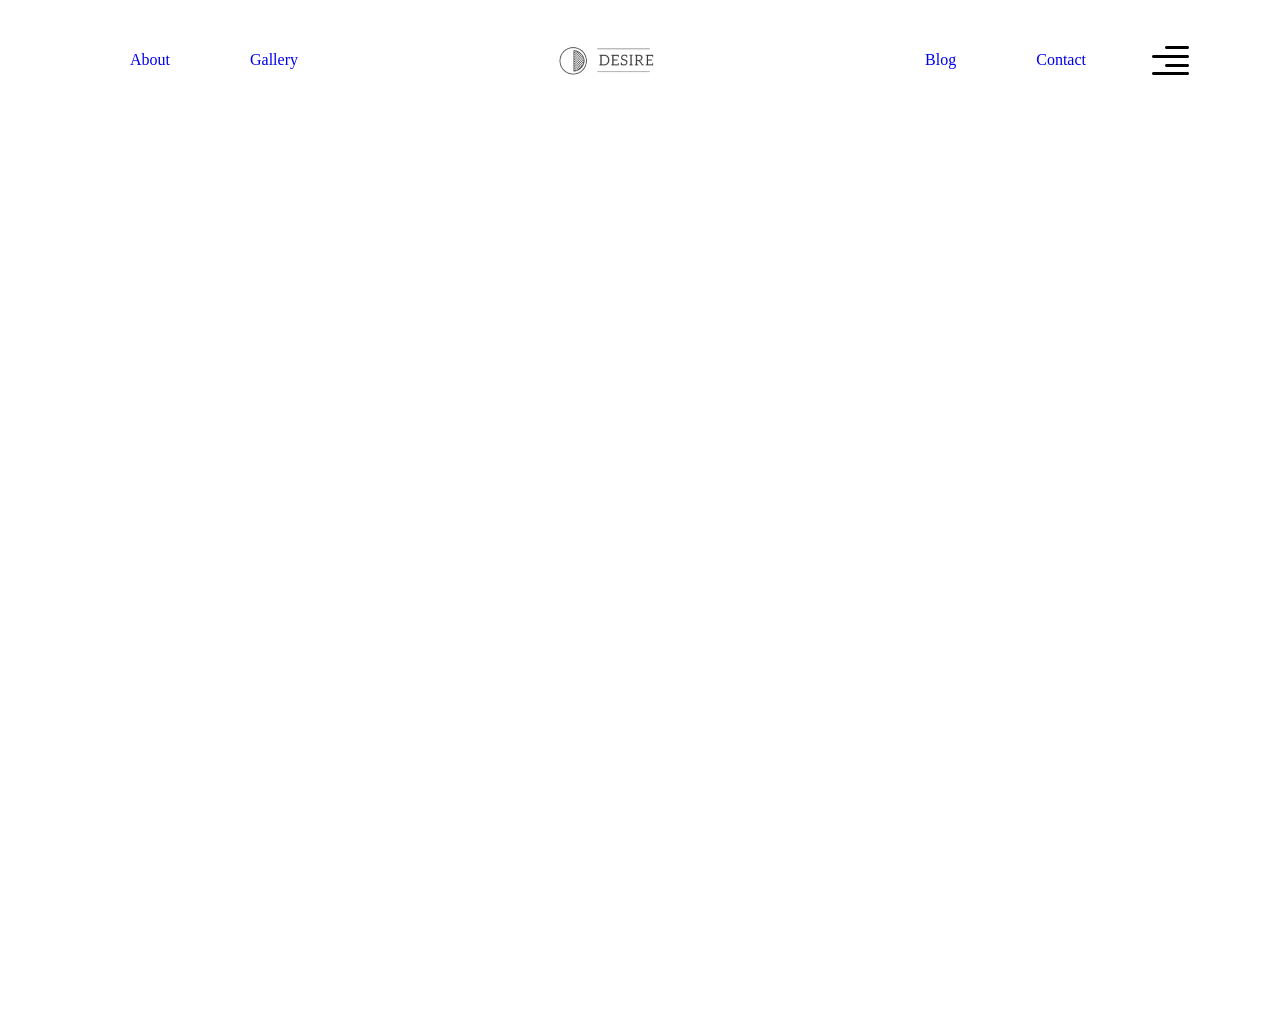
==== app/index.html @ 89602706 "first commit" ====
<!DOCTYPE html>
<html lang="en">

<head>
  <meta charset="UTF-8">
  <meta name="viewport" content="width=device-width, initial-scale=1.0">
  <title>Document</title>
  <link rel="stylesheet" href="css/style.min.css">
</head>

<body>

  <header class="header">
    <div class="container">
      <div class="header__inner">
        <nav class="menu">
          <ul class="menu__list">
            <li class="menu__list-item">
              <a class="menu__list-link" href="#">About</a>
            </li>
            <li class="menu__list-item">
              <a class="menu__list-link" href="#">Gallery</a>
            </li>
          </ul>
        </nav>
        <a class="logo" href="#">
          <img src="images/logo.png" alt="logo">
        </a>
        <nav class="menu">
          <ul class="menu__list">
            <li class="menu__list-item">
              <a class="menu__list-link" href="#">Blog</a>
            </li>
            <li class="menu__list-item">
              <a class="menu__list-link" href="#">Contact</a>
            </li>
          </ul>
          <button class="header__btn"><img src="images/icon_menu.svg" alt=""></button>
        </nav>
      </div>
    </div>
  </header>
  <div class="wrapper">
    <main class="main"></main>
    <footer class="footer"></footer>
  </div>



  <script src="js/main.min.js"></script>
</body>

</html>
---- app/css/style.min.css ----
html{-webkit-box-sizing:border-box;box-sizing:border-box}*,*::after,*::before{-webkit-box-sizing:inherit;box-sizing:inherit}ul[class],ol[class]{padding:0}body,h1,h2,h3,h4,h5,h6,p,ul,ol,li,figure,figcaption,blockquote,dl,dd{margin:0}ul[class]{list-style:none}img{max-width:100%;display:block}input,button,textarea,select{font:inherit}button{background-color:inherit;border:none}a{text-decoration:none}html,body{height:100%}.wrapper{display:-webkit-box;display:-ms-flexbox;display:flex;-webkit-box-orient:vertical;-webkit-box-direction:normal;-ms-flex-direction:column;flex-direction:column;min-height:100%}.main{-webkit-box-flex:1;-ms-flex:1 0 auto;flex:1 0 auto}.footer{-webkit-box-flex:0;-ms-flex:0 0 auto;flex:0 0 auto}.container{max-width:1140px;margin:0 auto;padding:0 15px}.header__inner{display:-webkit-box;display:-ms-flexbox;display:flex;-webkit-box-pack:justify;-ms-flex-pack:justify;justify-content:space-between;-webkit-box-align:center;-ms-flex-align:center;align-items:center;height:120px;padding:45px 0}.logo{margin:0 auto}.header__btn{margin-left:25px}.menu{display:-webkit-box;display:-ms-flexbox;display:flex}.menu__list{padding-right:15px;display:-webkit-box;display:-ms-flexbox;display:flex;-webkit-box-pack:end;-ms-flex-pack:end;justify-content:end;-webkit-box-align:center;-ms-flex-align:center;align-items:center}.menu__list-item{padding-right:35px;padding-left:45px}
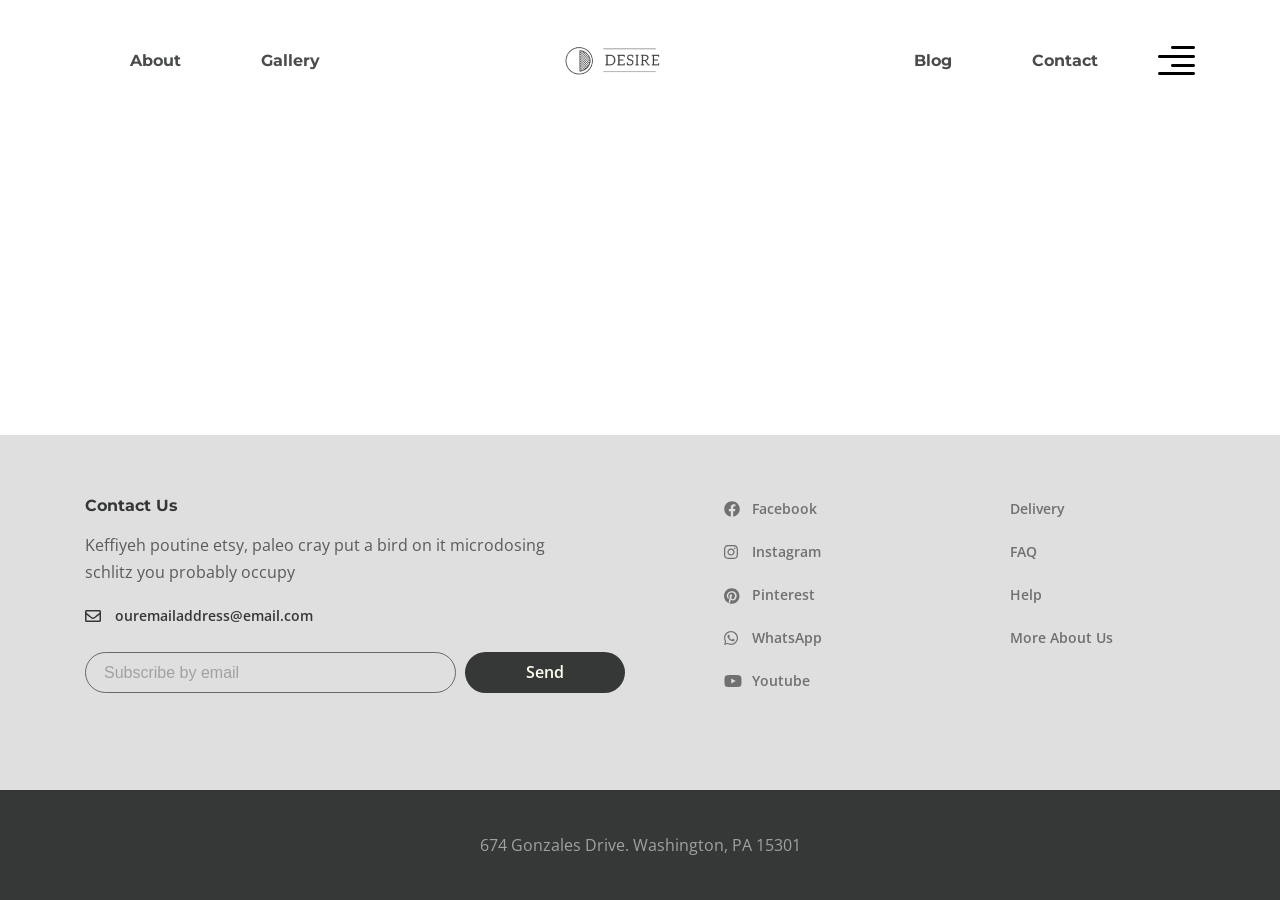
==== commit 16a0f8f4: "header and footer done" ====
--- a/app/index.html
+++ b/app/index.html
@@ -1,53 +1,109 @@
 <!DOCTYPE html>
 <html lang="en">
 
-<head>
-  <meta charset="UTF-8">
-  <meta name="viewport" content="width=device-width, initial-scale=1.0">
-  <title>Document</title>
-  <link rel="stylesheet" href="css/style.min.css">
-</head>
+  <head>
+    <meta charset="UTF-8">
+    <meta name="viewport" content="width=device-width, initial-scale=1.0">
+    <title>Document</title>
 
-<body>
+    <link href="https://fonts.googleapis.com/css2?family=Montserrat:wght@700&family=Open+Sans:wght@400;600&display=swap" 
+      rel="stylesheet">
+    <link rel="stylesheet" href="css/style.min.css">
+  </head>
 
-  <header class="header">
-    <div class="container">
-      <div class="header__inner">
-        <nav class="menu">
-          <ul class="menu__list">
-            <li class="menu__list-item">
-              <a class="menu__list-link" href="#">About</a>
-            </li>
-            <li class="menu__list-item">
-              <a class="menu__list-link" href="#">Gallery</a>
-            </li>
-          </ul>
-        </nav>
-        <a class="logo" href="#">
-          <img src="images/logo.png" alt="logo">
-        </a>
-        <nav class="menu">
-          <ul class="menu__list">
-            <li class="menu__list-item">
-              <a class="menu__list-link" href="#">Blog</a>
-            </li>
-            <li class="menu__list-item">
-              <a class="menu__list-link" href="#">Contact</a>
-            </li>
-          </ul>
-          <button class="header__btn"><img src="images/icon_menu.svg" alt=""></button>
-        </nav>
-      </div>
+  <body>
+    <div class="wrapper">
+      <header class="header">
+        <div class="container">
+          <div class="header__inner">
+            <nav class="menu">
+              <ul class="menu__list">
+                <li class="menu__list-item">
+                  <a class="menu__list-link" href="#">About</a>
+                </li>
+                <li class="menu__list-item">
+                  <a class="menu__list-link" href="#">Gallery</a>
+                </li>
+              </ul>
+            </nav>
+            <a class="logo" href="#">
+              <img src="images/logo.png" alt="logo">
+            </a>
+            <nav class="menu">
+              <ul class="menu__list">
+                <li class="menu__list-item">
+                  <a class="menu__list-link" href="#">Blog</a>
+                </li>
+                <li class="menu__list-item">
+                  <a class="menu__list-link" href="#">Contact</a>
+                </li>
+              </ul>
+              <button class="header__btn"><img src="images/icon_menu.svg" alt></button>
+            </nav>
+          </div>
+        </div>
+      </header>
+      <main class="main"></main>
+      <footer class="footer">
+        <div class="footer__content">
+          <div class="container">
+            <div class="footer__inner">
+              <div class="footer__info">
+                <h4 class="footer__info-title">Contact Us</h4>
+                <p class="footer__info-text">
+                  Keffiyeh poutine etsy, paleo cray put a bird
+                  on it microdosing schlitz you probably occupy
+                </p>
+                <a class="footer__info-email"
+                  href="mailto:ouremailaddress@email.com">
+                  ouremailaddress@email.com
+                </a>
+                <form class="footer__form">
+                  <input class="footer__form-input"
+                    placeholder="Subscribe by email" type="email">
+                  <button class="footer__form-btn" type="submit">Send</button>
+                </form>
+              </div>
+              <ul class="footer__social">
+                <li class="footer__social-item">
+                  <a class="footer__social-link footer__social-link--facebook" href="#">Facebook</a></li>
+                <li class="footer__social-item">
+                  <a class="footer__social-link footer__social-link--instagram" href="#">Instagram</a></li>
+                <li class="footer__social-item">
+                  <a class="footer__social-link footer__social-link--pinterest" href="#">Pinterest</a></li>
+                <li class="footer__social-item">
+                  <a class="footer__social-link footer__social-link--whatsapp" href="#">WhatsApp</a></li>
+                <li class="footer__social-item">
+                  <a class="footer__social-link footer__social-link--youtube" href="#">Youtube</a></li>
+              </ul>
+              <nav class="footer__menu">
+                <ul class="footer__menu-list">
+                  <li class="footer__menu-item">
+                    <a class="footer__menu-link" href="#">Delivery</a>
+                  </li>
+                  <li class="footer__menu-item">
+                    <a class="footer__menu-link" href="#">FAQ</a>
+                  </li>
+                  <li class="footer__menu-item">
+                    <a class="footer__menu-link" href="#">Help</a>
+                  </li>
+                  <li class="footer__menu-item">
+                    <a class="footer__menu-link" href="#">More About Us</a>
+                  </li>
+                </ul>
+              </nav>
+            </div>
+          </div>
+        </div>
+        <div class="footer__copy">
+          <div class="container">
+            <p>674 Gonzales Drive. Washington, PA 15301</p>
+          </div>
+        </div>
+      </footer>
     </div>
-  </header>
-  <div class="wrapper">
-    <main class="main"></main>
-    <footer class="footer"></footer>
-  </div>
 
-
-
-  <script src="js/main.min.js"></script>
-</body>
+    <script src="js/main.min.js"></script>
+  </body>
 
 </html>
--- a/app/css/style.min.css
+++ b/app/css/style.min.css
@@ -1 +1 @@
-html{-webkit-box-sizing:border-box;box-sizing:border-box}*,*::after,*::before{-webkit-box-sizing:inherit;box-sizing:inherit}ul[class],ol[class]{padding:0}body,h1,h2,h3,h4,h5,h6,p,ul,ol,li,figure,figcaption,blockquote,dl,dd{margin:0}ul[class]{list-style:none}img{max-width:100%;display:block}input,button,textarea,select{font:inherit}button{background-color:inherit;border:none}a{text-decoration:none}html,body{height:100%}.wrapper{display:-webkit-box;display:-ms-flexbox;display:flex;-webkit-box-orient:vertical;-webkit-box-direction:normal;-ms-flex-direction:column;flex-direction:column;min-height:100%}.main{-webkit-box-flex:1;-ms-flex:1 0 auto;flex:1 0 auto}.footer{-webkit-box-flex:0;-ms-flex:0 0 auto;flex:0 0 auto}.container{max-width:1140px;margin:0 auto;padding:0 15px}.header__inner{display:-webkit-box;display:-ms-flexbox;display:flex;-webkit-box-pack:justify;-ms-flex-pack:justify;justify-content:space-between;-webkit-box-align:center;-ms-flex-align:center;align-items:center;height:120px;padding:45px 0}.logo{margin:0 auto}.header__btn{margin-left:25px}.menu{display:-webkit-box;display:-ms-flexbox;display:flex}.menu__list{padding-right:15px;display:-webkit-box;display:-ms-flexbox;display:flex;-webkit-box-pack:end;-ms-flex-pack:end;justify-content:end;-webkit-box-align:center;-ms-flex-align:center;align-items:center}.menu__list-item{padding-right:35px;padding-left:45px}+.footer__info-title,.menu__list-link{font-family:"Montserrat",sans-serif;font-weight:700}html{-webkit-box-sizing:border-box;box-sizing:border-box}*,*::after,*::before{-webkit-box-sizing:inherit;box-sizing:inherit}ul[class],ol[class]{padding:0}body,h1,h2,h3,h4,h5,h6,p,ul,ol,li,figure,figcaption,blockquote,dl,dd{margin:0;font-size:inherit}ul[class]{list-style:none}img{max-width:100%;display:block}input,button,textarea,select{font:inherit}button{background-color:rgba(0,0,0,0);border:none;padding:0;cursor:pointer}a{text-decoration:none}html,body{height:100%}body{font-size:16px;line-height:1.68;font-weight:400;font-family:"Open Sans",sans-serif;color:#5a5a5a}.wrapper{display:-webkit-box;display:-ms-flexbox;display:flex;-webkit-box-orient:vertical;-webkit-box-direction:normal;-ms-flex-direction:column;flex-direction:column;min-height:100%}.main{-webkit-box-flex:1;-ms-flex:1 0 auto;flex:1 0 auto}.footer{-webkit-box-flex:0;-ms-flex:0 0 auto;flex:0 0 auto}.container{max-width:1140px;margin:0 auto;padding:0 15px}.header__inner{display:-webkit-box;display:-ms-flexbox;display:flex;-webkit-box-pack:justify;-ms-flex-pack:justify;justify-content:space-between;-webkit-box-align:center;-ms-flex-align:center;align-items:center;height:120px;padding:45px 0}.logo{margin:0 auto}.header__btn{margin-left:25px}.menu{display:-webkit-box;display:-ms-flexbox;display:flex}.menu__list{padding-right:15px;display:-webkit-box;display:-ms-flexbox;display:flex;-webkit-box-pack:end;-ms-flex-pack:end;justify-content:end;-webkit-box-align:center;-ms-flex-align:center;align-items:center}.menu__list-item{padding-right:35px;padding-left:45px}.menu__list-link{color:rgba(54,56,56,.9);line-height:1.34}.footer__content{background-color:#dfdfdf;padding:60px 0 80px}.footer__inner{display:-webkit-box;display:-ms-flexbox;display:flex}.footer__info{width:540px}.footer__info-title{color:#363838;line-height:1.43;margin-bottom:14px}.footer__info-text{max-width:476px;margin-bottom:16px}.footer__info-email{font-size:14px;font-weight:600;line-height:2;color:#363838;display:inline-block;margin-bottom:22px;padding-left:30px;position:relative}.footer__info-email::before{content:"";background-image:url(../images/envelope.svg);position:absolute;left:0;top:8px;width:16px;height:12px}.footer__form{display:-webkit-box;display:-ms-flexbox;display:flex}.footer__form-input{padding:6px 10px 6px 18px;background-color:rgba(0,0,0,0);border:1px solid rgba(54,56,56,.7);border-radius:21px;width:100%;margin-right:9px}.footer__form-input::-webkit-input-placeholder{font-family:"Open-Sans",sans-serif;font-weight:400;font-size:16px;line-height:1.68;color:#a1a1a1}.footer__form-input::-moz-placeholder{font-family:"Open-Sans",sans-serif;font-weight:400;font-size:16px;line-height:1.68;color:#a1a1a1}.footer__form-input:-ms-input-placeholder{font-family:"Open-Sans",sans-serif;font-weight:400;font-size:16px;line-height:1.68;color:#a1a1a1}.footer__form-input::-ms-input-placeholder{font-family:"Open-Sans",sans-serif;font-weight:400;font-size:16px;line-height:1.68;color:#a1a1a1}.footer__form-input::placeholder{font-family:"Open-Sans",sans-serif;font-weight:400;font-size:16px;line-height:1.68;color:#a1a1a1}.footer__form-btn{background-color:#363838;min-width:160px;padding:6px 12px;border:none;border-radius:21px;color:ivory;font-weight:600;line-height:1.75}.footer__social{width:125px;margin-right:auto;margin-left:99px}.footer__social-link{padding-left:28px;position:relative}.footer__social-link::before{content:"";position:absolute;left:0;top:3px}.footer__social-link--facebook::before{background-image:url(../images/facebook.svg);width:16px;height:16px;top:2px}.footer__social-link--instagram::before{background-image:url(../images/instagram.svg);width:14px;height:15px}.footer__social-link--pinterest::before{background-image:url(../images/pinterest.svg);width:16px;height:16px}.footer__social-link--whatsapp::before{background-image:url(../images/whatsapp.svg);width:14px;height:14px}.footer__social-link--youtube::before{background-image:url(../images/youtube.svg);width:18px;height:12px;top:4px}.footer__social-item,.footer__menu-item{margin-bottom:15px;font-size:14px;font-weight:600;line-height:2}.footer__social-link,.footer__menu-link{color:#707070}.footer__menu{width:125px;margin-right:60px}.footer__copy{background-color:#363838;text-align:center;color:#a1a1a1;line-height:1.75;padding:41px 0}
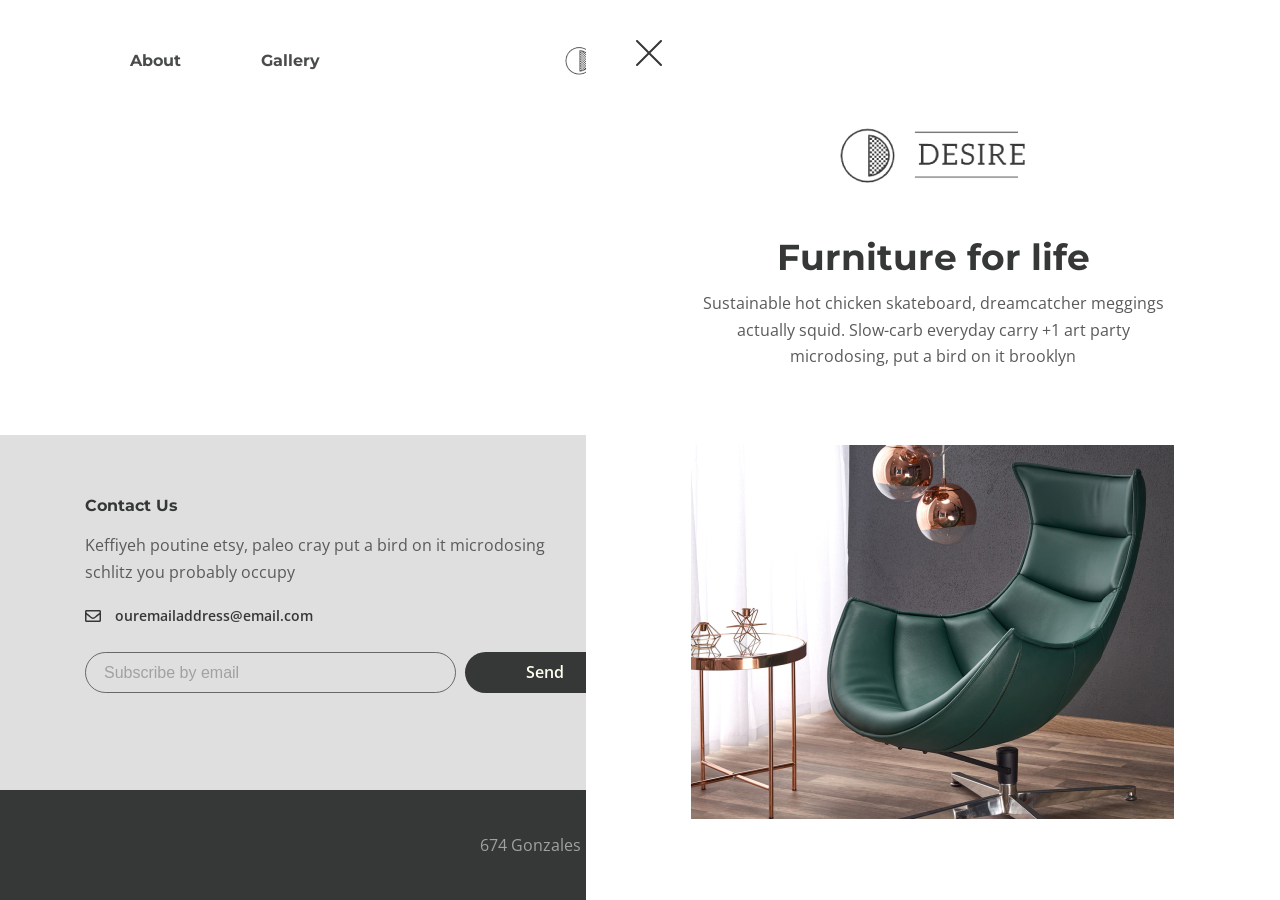
==== commit 38bdb9d5: "right-side menu done" ====
--- a/app/index.html
+++ b/app/index.html
@@ -38,8 +38,24 @@
                   <a class="menu__list-link" href="#">Contact</a>
                 </li>
               </ul>
-              <button class="header__btn"><img src="images/icon_menu.svg" alt></button>
             </nav>
+            <button class="header__btn"><img src="images/icon_menu.svg" alt="open menu"></button>
+            <div class="rightside-menu">
+              <button class="rightside-menu__close">
+                <img src="images/close.svg" alt="close">
+              </button>
+              <div class="rightside-menu__content">
+                <a class="rightside-menu__logo" href="#">
+                  <img class="logo-big" src="images/logobig.png" alt="logo">
+                </a>
+                <h3 class="rightside-menu__title">Furniture for life</h3>
+                <p class="rightside-menu__text">
+                  Sustainable hot chicken skateboard, dreamcatcher meggings actually squid. 
+                  Slow-carb everyday carry +1 art party microdosing, put a bird on it brooklyn
+                </p>
+                <img class="rightside-menu__img" src="images/sideimg.jpg" alt="images">
+              </div>
+            </div>
           </div>
         </div>
       </header>
--- a/app/css/style.min.css
+++ b/app/css/style.min.css
@@ -1 +1 @@
-.footer__info-title,.menu__list-link{font-family:"Montserrat",sans-serif;font-weight:700}html{-webkit-box-sizing:border-box;box-sizing:border-box}*,*::after,*::before{-webkit-box-sizing:inherit;box-sizing:inherit}ul[class],ol[class]{padding:0}body,h1,h2,h3,h4,h5,h6,p,ul,ol,li,figure,figcaption,blockquote,dl,dd{margin:0;font-size:inherit}ul[class]{list-style:none}img{max-width:100%;display:block}input,button,textarea,select{font:inherit}button{background-color:rgba(0,0,0,0);border:none;padding:0;cursor:pointer}a{text-decoration:none}html,body{height:100%}body{font-size:16px;line-height:1.68;font-weight:400;font-family:"Open Sans",sans-serif;color:#5a5a5a}.wrapper{display:-webkit-box;display:-ms-flexbox;display:flex;-webkit-box-orient:vertical;-webkit-box-direction:normal;-ms-flex-direction:column;flex-direction:column;min-height:100%}.main{-webkit-box-flex:1;-ms-flex:1 0 auto;flex:1 0 auto}.footer{-webkit-box-flex:0;-ms-flex:0 0 auto;flex:0 0 auto}.container{max-width:1140px;margin:0 auto;padding:0 15px}.header__inner{display:-webkit-box;display:-ms-flexbox;display:flex;-webkit-box-pack:justify;-ms-flex-pack:justify;justify-content:space-between;-webkit-box-align:center;-ms-flex-align:center;align-items:center;height:120px;padding:45px 0}.logo{margin:0 auto}.header__btn{margin-left:25px}.menu{display:-webkit-box;display:-ms-flexbox;display:flex}.menu__list{padding-right:15px;display:-webkit-box;display:-ms-flexbox;display:flex;-webkit-box-pack:end;-ms-flex-pack:end;justify-content:end;-webkit-box-align:center;-ms-flex-align:center;align-items:center}.menu__list-item{padding-right:35px;padding-left:45px}.menu__list-link{color:rgba(54,56,56,.9);line-height:1.34}.footer__content{background-color:#dfdfdf;padding:60px 0 80px}.footer__inner{display:-webkit-box;display:-ms-flexbox;display:flex}.footer__info{width:540px}.footer__info-title{color:#363838;line-height:1.43;margin-bottom:14px}.footer__info-text{max-width:476px;margin-bottom:16px}.footer__info-email{font-size:14px;font-weight:600;line-height:2;color:#363838;display:inline-block;margin-bottom:22px;padding-left:30px;position:relative}.footer__info-email::before{content:"";background-image:url(../images/envelope.svg);position:absolute;left:0;top:8px;width:16px;height:12px}.footer__form{display:-webkit-box;display:-ms-flexbox;display:flex}.footer__form-input{padding:6px 10px 6px 18px;background-color:rgba(0,0,0,0);border:1px solid rgba(54,56,56,.7);border-radius:21px;width:100%;margin-right:9px}.footer__form-input::-webkit-input-placeholder{font-family:"Open-Sans",sans-serif;font-weight:400;font-size:16px;line-height:1.68;color:#a1a1a1}.footer__form-input::-moz-placeholder{font-family:"Open-Sans",sans-serif;font-weight:400;font-size:16px;line-height:1.68;color:#a1a1a1}.footer__form-input:-ms-input-placeholder{font-family:"Open-Sans",sans-serif;font-weight:400;font-size:16px;line-height:1.68;color:#a1a1a1}.footer__form-input::-ms-input-placeholder{font-family:"Open-Sans",sans-serif;font-weight:400;font-size:16px;line-height:1.68;color:#a1a1a1}.footer__form-input::placeholder{font-family:"Open-Sans",sans-serif;font-weight:400;font-size:16px;line-height:1.68;color:#a1a1a1}.footer__form-btn{background-color:#363838;min-width:160px;padding:6px 12px;border:none;border-radius:21px;color:ivory;font-weight:600;line-height:1.75}.footer__social{width:125px;margin-right:auto;margin-left:99px}.footer__social-link{padding-left:28px;position:relative}.footer__social-link::before{content:"";position:absolute;left:0;top:3px}.footer__social-link--facebook::before{background-image:url(../images/facebook.svg);width:16px;height:16px;top:2px}.footer__social-link--instagram::before{background-image:url(../images/instagram.svg);width:14px;height:15px}.footer__social-link--pinterest::before{background-image:url(../images/pinterest.svg);width:16px;height:16px}.footer__social-link--whatsapp::before{background-image:url(../images/whatsapp.svg);width:14px;height:14px}.footer__social-link--youtube::before{background-image:url(../images/youtube.svg);width:18px;height:12px;top:4px}.footer__social-item,.footer__menu-item{margin-bottom:15px;font-size:14px;font-weight:600;line-height:2}.footer__social-link,.footer__menu-link{color:#707070}.footer__menu{width:125px;margin-right:60px}.footer__copy{background-color:#363838;text-align:center;color:#a1a1a1;line-height:1.75;padding:41px 0}+.rightside-menu__title,.footer__info-title,.menu__list-link{font-family:"Montserrat",sans-serif;font-weight:700}html{-webkit-box-sizing:border-box;box-sizing:border-box}*,*::after,*::before{-webkit-box-sizing:inherit;box-sizing:inherit}ul[class],ol[class]{padding:0}body,h1,h2,h3,h4,h5,h6,p,ul,ol,li,figure,figcaption,blockquote,dl,dd{margin:0;font-size:inherit}ul[class]{list-style:none}img{max-width:100%;display:block}input,button,textarea,select{font:inherit}button{background-color:rgba(0,0,0,0);border:none;padding:0;cursor:pointer}a{text-decoration:none}html,body{height:100%}body{font-size:16px;line-height:1.68;font-weight:400;font-family:"Open Sans",sans-serif;color:#5a5a5a}.wrapper{display:-webkit-box;display:-ms-flexbox;display:flex;-webkit-box-orient:vertical;-webkit-box-direction:normal;-ms-flex-direction:column;flex-direction:column;min-height:100%}.main{-webkit-box-flex:1;-ms-flex:1 0 auto;flex:1 0 auto}.footer{-webkit-box-flex:0;-ms-flex:0 0 auto;flex:0 0 auto}.container{max-width:1140px;margin:0 auto;padding:0 15px}.header__inner{display:-webkit-box;display:-ms-flexbox;display:flex;-webkit-box-pack:justify;-ms-flex-pack:justify;justify-content:space-between;-webkit-box-align:center;-ms-flex-align:center;align-items:center;height:120px;padding:45px 0}.logo{margin:0 auto}.header__btn{margin-left:25px}.menu{display:-webkit-box;display:-ms-flexbox;display:flex}.menu__list{padding-right:15px;display:-webkit-box;display:-ms-flexbox;display:flex;-webkit-box-pack:end;-ms-flex-pack:end;justify-content:end;-webkit-box-align:center;-ms-flex-align:center;align-items:center}.menu__list-item{padding-right:35px;padding-left:45px}.menu__list-link{color:rgba(54,56,56,.9);line-height:1.34}.footer__content{background-color:#dfdfdf;padding:60px 0 80px}.footer__inner{display:-webkit-box;display:-ms-flexbox;display:flex}.footer__info{width:540px}.footer__info-title{color:#363838;line-height:1.43;margin-bottom:14px}.footer__info-text{max-width:476px;margin-bottom:16px}.footer__info-email{font-size:14px;font-weight:600;line-height:2;color:#363838;display:inline-block;margin-bottom:22px;padding-left:30px;position:relative}.footer__info-email::before{content:"";background-image:url(../images/envelope.svg);position:absolute;left:0;top:8px;width:16px;height:12px}.footer__form{display:-webkit-box;display:-ms-flexbox;display:flex}.footer__form-input{padding:6px 10px 6px 18px;background-color:rgba(0,0,0,0);border:1px solid rgba(54,56,56,.7);border-radius:21px;width:100%;margin-right:9px}.footer__form-input::-webkit-input-placeholder{font-family:"Open-Sans",sans-serif;font-weight:400;font-size:16px;line-height:1.68;color:#a1a1a1}.footer__form-input::-moz-placeholder{font-family:"Open-Sans",sans-serif;font-weight:400;font-size:16px;line-height:1.68;color:#a1a1a1}.footer__form-input:-ms-input-placeholder{font-family:"Open-Sans",sans-serif;font-weight:400;font-size:16px;line-height:1.68;color:#a1a1a1}.footer__form-input::-ms-input-placeholder{font-family:"Open-Sans",sans-serif;font-weight:400;font-size:16px;line-height:1.68;color:#a1a1a1}.footer__form-input::placeholder{font-family:"Open-Sans",sans-serif;font-weight:400;font-size:16px;line-height:1.68;color:#a1a1a1}.footer__form-btn{background-color:#363838;min-width:160px;padding:6px 12px;border:none;border-radius:21px;color:ivory;font-weight:600;line-height:1.75}.footer__social{width:125px;margin-right:auto;margin-left:99px}.footer__social-link{padding-left:28px;position:relative}.footer__social-link::before{content:"";position:absolute;left:0;top:3px}.footer__social-link--facebook::before{background-image:url(../images/facebook.svg);width:16px;height:16px;top:2px}.footer__social-link--instagram::before{background-image:url(../images/instagram.svg);width:14px;height:15px}.footer__social-link--pinterest::before{background-image:url(../images/pinterest.svg);width:16px;height:16px}.footer__social-link--whatsapp::before{background-image:url(../images/whatsapp.svg);width:14px;height:14px}.footer__social-link--youtube::before{background-image:url(../images/youtube.svg);width:18px;height:12px;top:4px}.footer__social-item,.footer__menu-item{margin-bottom:15px;font-size:14px;font-weight:600;line-height:2}.footer__social-link,.footer__menu-link{color:#707070}.footer__menu{width:125px;margin-right:60px}.footer__copy{background-color:#363838;text-align:center;color:#a1a1a1;line-height:1.75;padding:41px 0}.rightside-menu{position:absolute;right:0;top:0;bottom:0;max-width:694px;width:100%;background-color:#fff;padding-top:40px;z-index:1}.rightside-menu__close{background-color:rgba(0,0,0,0);border:none;padding:0;margin-left:50px;margin-bottom:60px}.rightside-menu__content{text-align:center;max-width:485px;margin:0 auto}.rightside-menu__logo{display:inline-block;margin-bottom:40px}.rightside-menu__title{font-size:36px;line-height:1.41;color:#363838;margin-bottom:7px}.rightside-menu__text{margin-bottom:75px}.rightside-menu__img{max-width:485px}
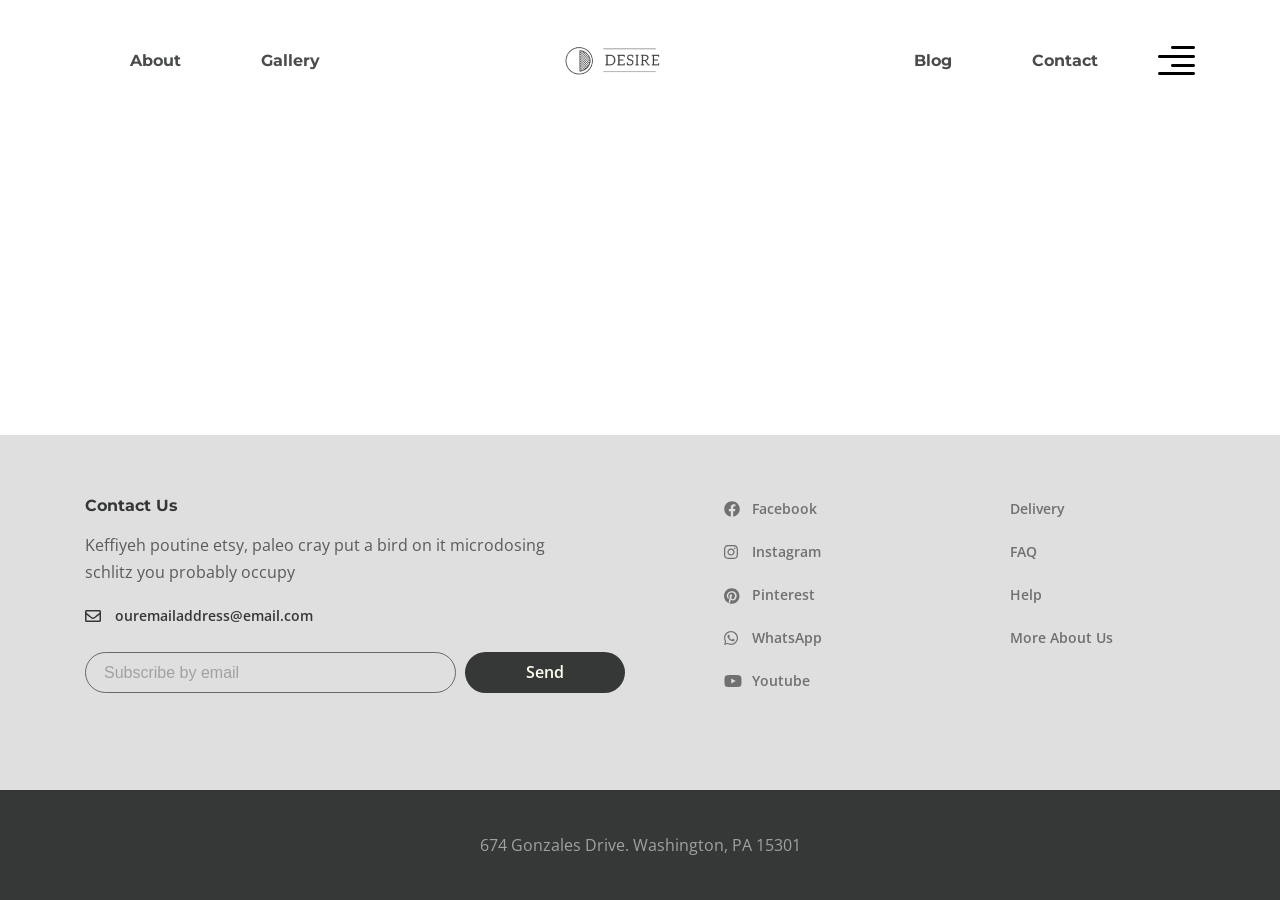
==== commit d0d00b8e: "implementation of opening a side menu" ====
--- a/app/index.html
+++ b/app/index.html
@@ -40,7 +40,7 @@
               </ul>
             </nav>
             <button class="header__btn"><img src="images/icon_menu.svg" alt="open menu"></button>
-            <div class="rightside-menu">
+            <div class="rightside-menu  rightside-menu--hide">
               <button class="rightside-menu__close">
                 <img src="images/close.svg" alt="close">
               </button>
--- a/app/css/style.min.css
+++ b/app/css/style.min.css
@@ -1 +1 @@
-.rightside-menu__title,.footer__info-title,.menu__list-link{font-family:"Montserrat",sans-serif;font-weight:700}html{-webkit-box-sizing:border-box;box-sizing:border-box}*,*::after,*::before{-webkit-box-sizing:inherit;box-sizing:inherit}ul[class],ol[class]{padding:0}body,h1,h2,h3,h4,h5,h6,p,ul,ol,li,figure,figcaption,blockquote,dl,dd{margin:0;font-size:inherit}ul[class]{list-style:none}img{max-width:100%;display:block}input,button,textarea,select{font:inherit}button{background-color:rgba(0,0,0,0);border:none;padding:0;cursor:pointer}a{text-decoration:none}html,body{height:100%}body{font-size:16px;line-height:1.68;font-weight:400;font-family:"Open Sans",sans-serif;color:#5a5a5a}.wrapper{display:-webkit-box;display:-ms-flexbox;display:flex;-webkit-box-orient:vertical;-webkit-box-direction:normal;-ms-flex-direction:column;flex-direction:column;min-height:100%}.main{-webkit-box-flex:1;-ms-flex:1 0 auto;flex:1 0 auto}.footer{-webkit-box-flex:0;-ms-flex:0 0 auto;flex:0 0 auto}.container{max-width:1140px;margin:0 auto;padding:0 15px}.header__inner{display:-webkit-box;display:-ms-flexbox;display:flex;-webkit-box-pack:justify;-ms-flex-pack:justify;justify-content:space-between;-webkit-box-align:center;-ms-flex-align:center;align-items:center;height:120px;padding:45px 0}.logo{margin:0 auto}.header__btn{margin-left:25px}.menu{display:-webkit-box;display:-ms-flexbox;display:flex}.menu__list{padding-right:15px;display:-webkit-box;display:-ms-flexbox;display:flex;-webkit-box-pack:end;-ms-flex-pack:end;justify-content:end;-webkit-box-align:center;-ms-flex-align:center;align-items:center}.menu__list-item{padding-right:35px;padding-left:45px}.menu__list-link{color:rgba(54,56,56,.9);line-height:1.34}.footer__content{background-color:#dfdfdf;padding:60px 0 80px}.footer__inner{display:-webkit-box;display:-ms-flexbox;display:flex}.footer__info{width:540px}.footer__info-title{color:#363838;line-height:1.43;margin-bottom:14px}.footer__info-text{max-width:476px;margin-bottom:16px}.footer__info-email{font-size:14px;font-weight:600;line-height:2;color:#363838;display:inline-block;margin-bottom:22px;padding-left:30px;position:relative}.footer__info-email::before{content:"";background-image:url(../images/envelope.svg);position:absolute;left:0;top:8px;width:16px;height:12px}.footer__form{display:-webkit-box;display:-ms-flexbox;display:flex}.footer__form-input{padding:6px 10px 6px 18px;background-color:rgba(0,0,0,0);border:1px solid rgba(54,56,56,.7);border-radius:21px;width:100%;margin-right:9px}.footer__form-input::-webkit-input-placeholder{font-family:"Open-Sans",sans-serif;font-weight:400;font-size:16px;line-height:1.68;color:#a1a1a1}.footer__form-input::-moz-placeholder{font-family:"Open-Sans",sans-serif;font-weight:400;font-size:16px;line-height:1.68;color:#a1a1a1}.footer__form-input:-ms-input-placeholder{font-family:"Open-Sans",sans-serif;font-weight:400;font-size:16px;line-height:1.68;color:#a1a1a1}.footer__form-input::-ms-input-placeholder{font-family:"Open-Sans",sans-serif;font-weight:400;font-size:16px;line-height:1.68;color:#a1a1a1}.footer__form-input::placeholder{font-family:"Open-Sans",sans-serif;font-weight:400;font-size:16px;line-height:1.68;color:#a1a1a1}.footer__form-btn{background-color:#363838;min-width:160px;padding:6px 12px;border:none;border-radius:21px;color:ivory;font-weight:600;line-height:1.75}.footer__social{width:125px;margin-right:auto;margin-left:99px}.footer__social-link{padding-left:28px;position:relative}.footer__social-link::before{content:"";position:absolute;left:0;top:3px}.footer__social-link--facebook::before{background-image:url(../images/facebook.svg);width:16px;height:16px;top:2px}.footer__social-link--instagram::before{background-image:url(../images/instagram.svg);width:14px;height:15px}.footer__social-link--pinterest::before{background-image:url(../images/pinterest.svg);width:16px;height:16px}.footer__social-link--whatsapp::before{background-image:url(../images/whatsapp.svg);width:14px;height:14px}.footer__social-link--youtube::before{background-image:url(../images/youtube.svg);width:18px;height:12px;top:4px}.footer__social-item,.footer__menu-item{margin-bottom:15px;font-size:14px;font-weight:600;line-height:2}.footer__social-link,.footer__menu-link{color:#707070}.footer__menu{width:125px;margin-right:60px}.footer__copy{background-color:#363838;text-align:center;color:#a1a1a1;line-height:1.75;padding:41px 0}.rightside-menu{position:absolute;right:0;top:0;bottom:0;max-width:694px;width:100%;background-color:#fff;padding-top:40px;z-index:1}.rightside-menu__close{background-color:rgba(0,0,0,0);border:none;padding:0;margin-left:50px;margin-bottom:60px}.rightside-menu__content{text-align:center;max-width:485px;margin:0 auto}.rightside-menu__logo{display:inline-block;margin-bottom:40px}.rightside-menu__title{font-size:36px;line-height:1.41;color:#363838;margin-bottom:7px}.rightside-menu__text{margin-bottom:75px}.rightside-menu__img{max-width:485px}+.rightside-menu__title,.footer__info-title,.menu__list-link{font-family:"Montserrat",sans-serif;font-weight:700}html{-webkit-box-sizing:border-box;box-sizing:border-box}*,*::after,*::before{-webkit-box-sizing:inherit;box-sizing:inherit}ul[class],ol[class]{padding:0}body,h1,h2,h3,h4,h5,h6,p,ul,ol,li,figure,figcaption,blockquote,dl,dd{margin:0;font-size:inherit}ul[class]{list-style:none}img{max-width:100%;display:block}input,button,textarea,select{font:inherit}button{background-color:rgba(0,0,0,0);border:none;padding:0;cursor:pointer}a{text-decoration:none}html,body{height:100%}body{font-size:16px;line-height:1.68;font-weight:400;font-family:"Open Sans",sans-serif;color:#5a5a5a;overflow-x:hidden;min-width:320px}.wrapper{display:-webkit-box;display:-ms-flexbox;display:flex;-webkit-box-orient:vertical;-webkit-box-direction:normal;-ms-flex-direction:column;flex-direction:column;min-height:100%}.main{-webkit-box-flex:1;-ms-flex:1 0 auto;flex:1 0 auto}.footer{-webkit-box-flex:0;-ms-flex:0 0 auto;flex:0 0 auto}.container{max-width:1140px;margin:0 auto;padding:0 15px}.header__inner{display:-webkit-box;display:-ms-flexbox;display:flex;-webkit-box-pack:justify;-ms-flex-pack:justify;justify-content:space-between;-webkit-box-align:center;-ms-flex-align:center;align-items:center;height:120px;padding:45px 0}.logo{margin:0 auto}.header__btn{margin-left:25px}.menu{display:-webkit-box;display:-ms-flexbox;display:flex}.menu__list{padding-right:15px;display:-webkit-box;display:-ms-flexbox;display:flex;-webkit-box-pack:end;-ms-flex-pack:end;justify-content:end;-webkit-box-align:center;-ms-flex-align:center;align-items:center}.menu__list-item{padding-right:35px;padding-left:45px}.menu__list-link{color:rgba(54,56,56,.9);line-height:1.34}.footer__content{background-color:#dfdfdf;padding:60px 0 80px}.footer__inner{display:-webkit-box;display:-ms-flexbox;display:flex}.footer__info{width:540px}.footer__info-title{color:#363838;line-height:1.43;margin-bottom:14px}.footer__info-text{max-width:476px;margin-bottom:16px}.footer__info-email{font-size:14px;font-weight:600;line-height:2;color:#363838;display:inline-block;margin-bottom:22px;padding-left:30px;position:relative}.footer__info-email::before{content:"";background-image:url(../images/envelope.svg);position:absolute;left:0;top:8px;width:16px;height:12px}.footer__form{display:-webkit-box;display:-ms-flexbox;display:flex}.footer__form-input{padding:6px 10px 6px 18px;background-color:rgba(0,0,0,0);border:1px solid rgba(54,56,56,.7);border-radius:21px;width:100%;margin-right:9px}.footer__form-input::-webkit-input-placeholder{font-family:"Open-Sans",sans-serif;font-weight:400;font-size:16px;line-height:1.68;color:#a1a1a1}.footer__form-input::-moz-placeholder{font-family:"Open-Sans",sans-serif;font-weight:400;font-size:16px;line-height:1.68;color:#a1a1a1}.footer__form-input:-ms-input-placeholder{font-family:"Open-Sans",sans-serif;font-weight:400;font-size:16px;line-height:1.68;color:#a1a1a1}.footer__form-input::-ms-input-placeholder{font-family:"Open-Sans",sans-serif;font-weight:400;font-size:16px;line-height:1.68;color:#a1a1a1}.footer__form-input::placeholder{font-family:"Open-Sans",sans-serif;font-weight:400;font-size:16px;line-height:1.68;color:#a1a1a1}.footer__form-btn{background-color:#363838;min-width:160px;padding:6px 12px;border:none;border-radius:21px;color:ivory;font-weight:600;line-height:1.75}.footer__social{width:125px;margin-right:auto;margin-left:99px}.footer__social-link{padding-left:28px;position:relative}.footer__social-link::before{content:"";position:absolute;left:0;top:3px}.footer__social-link--facebook::before{background-image:url(../images/facebook.svg);width:16px;height:16px;top:2px}.footer__social-link--instagram::before{background-image:url(../images/instagram.svg);width:14px;height:15px}.footer__social-link--pinterest::before{background-image:url(../images/pinterest.svg);width:16px;height:16px}.footer__social-link--whatsapp::before{background-image:url(../images/whatsapp.svg);width:14px;height:14px}.footer__social-link--youtube::before{background-image:url(../images/youtube.svg);width:18px;height:12px;top:4px}.footer__social-item,.footer__menu-item{margin-bottom:15px;font-size:14px;font-weight:600;line-height:2}.footer__social-link,.footer__menu-link{color:#707070}.footer__menu{width:125px;margin-right:60px}.footer__copy{background-color:#363838;text-align:center;color:#a1a1a1;line-height:1.75;padding:41px 0}.rightside-menu{position:absolute;right:0;top:0;bottom:0;max-width:694px;width:100%;background-color:#fff;-webkit-box-shadow:-1px -5px 7px 0px #bbb;box-shadow:-1px -5px 7px 0px #bbb;padding-top:40px;z-index:1;-webkit-transition:all .8s;transition:all .8s}.rightside-menu.rightside-menu--hide{-webkit-transform:translateX(200%);-ms-transform:translateX(200%);transform:translateX(200%)}.rightside-menu__close{background-color:rgba(0,0,0,0);border:none;padding:0;margin-left:50px;margin-bottom:60px}.rightside-menu__content{text-align:center;max-width:485px;margin:0 auto}.rightside-menu__logo{display:inline-block;margin-bottom:40px}.rightside-menu__title{font-size:36px;line-height:1.41;color:#363838;margin-bottom:7px}.rightside-menu__text{margin-bottom:75px}.rightside-menu__img{max-width:485px}
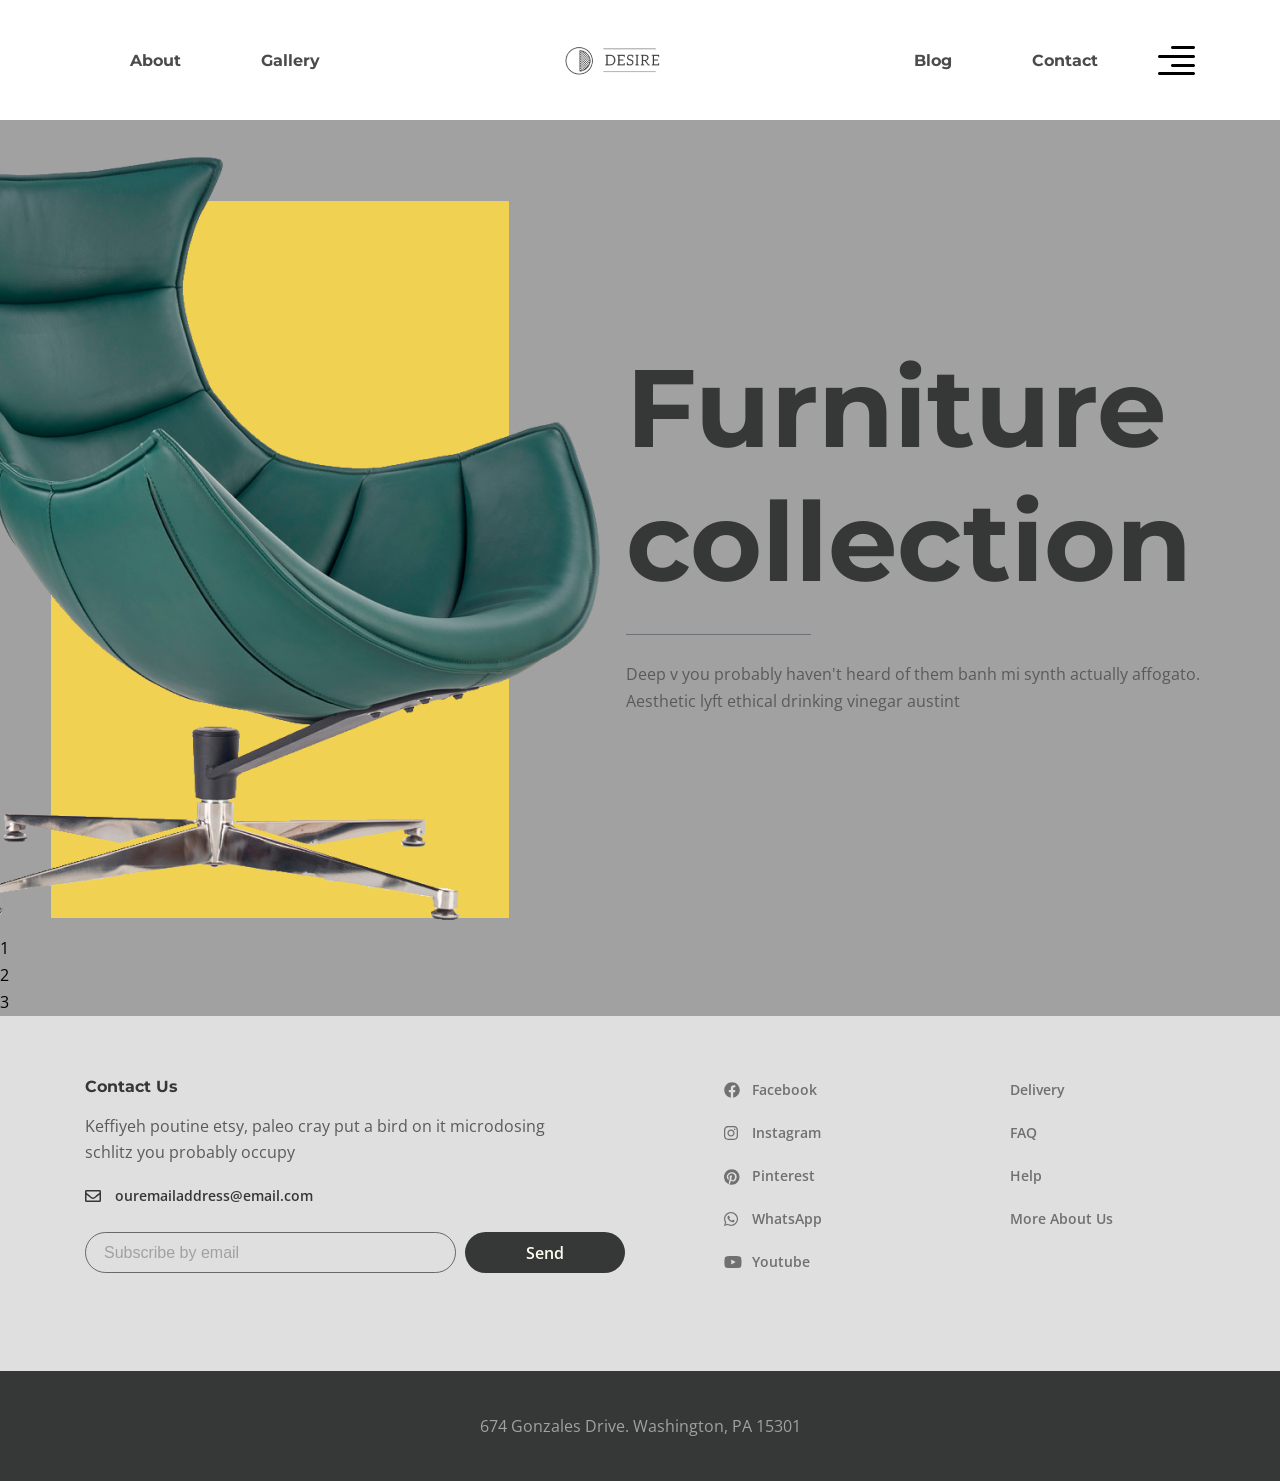
==== commit d46d3199: "styles have been added to the slider" ====
--- a/app/index.html
+++ b/app/index.html
@@ -53,13 +53,51 @@
                   Sustainable hot chicken skateboard, dreamcatcher meggings actually squid. 
                   Slow-carb everyday carry +1 art party microdosing, put a bird on it brooklyn
                 </p>
-                <img class="rightside-menu__img" src="images/sideimg.jpg" alt="images">
+                <img class="rightside-menu__img" src="images/content/sideimg.jpg" alt="images">
               </div>
             </div>
           </div>
         </div>
       </header>
-      <main class="main"></main>
+      <main class="main">
+        <section class="top">
+        
+            <div class="top__inner">
+              <div class="top__slider">
+                <div class="top__slider-item">
+                  <img class="top__slider-img" src="./images/content/slider.png" width="703" height="815" alt="images">
+                  <div class="top__slider-info">
+                    <h1 class="top__slider-title">Furniture collection</h1>
+                    <p class="top__slider-text">
+                      Deep v you probably haven't heard of them banh mi synth actually 
+                      affogato. Aesthetic lyft ethical drinking vinegar austint
+                    </p>
+                  </div>
+                </div>
+                <div class="top__slider-item">
+                  <img class="top__slider-img" src="./images/content/slider.png" max-width="703" max-height="815" alt="images">
+                  <div class="top__slider-info">
+                    <h1 class="top__slider-title">Furniture collection</h1>
+                    <p class="top__slider-text">
+                      Deep v you probably haven't heard of them banh mi synth actually 
+                      affogato. Aesthetic lyft ethical drinking vinegar austint
+                    </p>
+                  </div>
+                </div>
+                <div class="top__slider-item">
+                  <img class="top__slider-img" src="./images/content/slider.png" width="703" height="815" alt="images">
+                  <div class="top__slider-info">
+                    <h1 class="top__slider-title">Furniture collection</h1>
+                    <p class="top__slider-text">
+                      Deep v you probably haven't heard of them banh mi synth actually 
+                      affogato. Aesthetic lyft ethical drinking vinegar austint
+                    </p>
+                  </div>
+                </div>
+              </div>
+            </div>
+                </section>
+      </main>
       <footer class="footer">
         <div class="footer__content">
           <div class="container">
--- a/app/css/style.min.css
+++ b/app/css/style.min.css
@@ -1 +1 @@
-.rightside-menu__title,.footer__info-title,.menu__list-link{font-family:"Montserrat",sans-serif;font-weight:700}html{-webkit-box-sizing:border-box;box-sizing:border-box}*,*::after,*::before{-webkit-box-sizing:inherit;box-sizing:inherit}ul[class],ol[class]{padding:0}body,h1,h2,h3,h4,h5,h6,p,ul,ol,li,figure,figcaption,blockquote,dl,dd{margin:0;font-size:inherit}ul[class]{list-style:none}img{max-width:100%;display:block}input,button,textarea,select{font:inherit}button{background-color:rgba(0,0,0,0);border:none;padding:0;cursor:pointer}a{text-decoration:none}html,body{height:100%}body{font-size:16px;line-height:1.68;font-weight:400;font-family:"Open Sans",sans-serif;color:#5a5a5a;overflow-x:hidden;min-width:320px}.wrapper{display:-webkit-box;display:-ms-flexbox;display:flex;-webkit-box-orient:vertical;-webkit-box-direction:normal;-ms-flex-direction:column;flex-direction:column;min-height:100%}.main{-webkit-box-flex:1;-ms-flex:1 0 auto;flex:1 0 auto}.footer{-webkit-box-flex:0;-ms-flex:0 0 auto;flex:0 0 auto}.container{max-width:1140px;margin:0 auto;padding:0 15px}.header__inner{display:-webkit-box;display:-ms-flexbox;display:flex;-webkit-box-pack:justify;-ms-flex-pack:justify;justify-content:space-between;-webkit-box-align:center;-ms-flex-align:center;align-items:center;height:120px;padding:45px 0}.logo{margin:0 auto}.header__btn{margin-left:25px}.menu{display:-webkit-box;display:-ms-flexbox;display:flex}.menu__list{padding-right:15px;display:-webkit-box;display:-ms-flexbox;display:flex;-webkit-box-pack:end;-ms-flex-pack:end;justify-content:end;-webkit-box-align:center;-ms-flex-align:center;align-items:center}.menu__list-item{padding-right:35px;padding-left:45px}.menu__list-link{color:rgba(54,56,56,.9);line-height:1.34}.footer__content{background-color:#dfdfdf;padding:60px 0 80px}.footer__inner{display:-webkit-box;display:-ms-flexbox;display:flex}.footer__info{width:540px}.footer__info-title{color:#363838;line-height:1.43;margin-bottom:14px}.footer__info-text{max-width:476px;margin-bottom:16px}.footer__info-email{font-size:14px;font-weight:600;line-height:2;color:#363838;display:inline-block;margin-bottom:22px;padding-left:30px;position:relative}.footer__info-email::before{content:"";background-image:url(../images/envelope.svg);position:absolute;left:0;top:8px;width:16px;height:12px}.footer__form{display:-webkit-box;display:-ms-flexbox;display:flex}.footer__form-input{padding:6px 10px 6px 18px;background-color:rgba(0,0,0,0);border:1px solid rgba(54,56,56,.7);border-radius:21px;width:100%;margin-right:9px}.footer__form-input::-webkit-input-placeholder{font-family:"Open-Sans",sans-serif;font-weight:400;font-size:16px;line-height:1.68;color:#a1a1a1}.footer__form-input::-moz-placeholder{font-family:"Open-Sans",sans-serif;font-weight:400;font-size:16px;line-height:1.68;color:#a1a1a1}.footer__form-input:-ms-input-placeholder{font-family:"Open-Sans",sans-serif;font-weight:400;font-size:16px;line-height:1.68;color:#a1a1a1}.footer__form-input::-ms-input-placeholder{font-family:"Open-Sans",sans-serif;font-weight:400;font-size:16px;line-height:1.68;color:#a1a1a1}.footer__form-input::placeholder{font-family:"Open-Sans",sans-serif;font-weight:400;font-size:16px;line-height:1.68;color:#a1a1a1}.footer__form-btn{background-color:#363838;min-width:160px;padding:6px 12px;border:none;border-radius:21px;color:ivory;font-weight:600;line-height:1.75}.footer__social{width:125px;margin-right:auto;margin-left:99px}.footer__social-link{padding-left:28px;position:relative}.footer__social-link::before{content:"";position:absolute;left:0;top:3px}.footer__social-link--facebook::before{background-image:url(../images/facebook.svg);width:16px;height:16px;top:2px}.footer__social-link--instagram::before{background-image:url(../images/instagram.svg);width:14px;height:15px}.footer__social-link--pinterest::before{background-image:url(../images/pinterest.svg);width:16px;height:16px}.footer__social-link--whatsapp::before{background-image:url(../images/whatsapp.svg);width:14px;height:14px}.footer__social-link--youtube::before{background-image:url(../images/youtube.svg);width:18px;height:12px;top:4px}.footer__social-item,.footer__menu-item{margin-bottom:15px;font-size:14px;font-weight:600;line-height:2}.footer__social-link,.footer__menu-link{color:#707070}.footer__menu{width:125px;margin-right:60px}.footer__copy{background-color:#363838;text-align:center;color:#a1a1a1;line-height:1.75;padding:41px 0}.rightside-menu{position:absolute;right:0;top:0;bottom:0;max-width:694px;width:100%;background-color:#fff;-webkit-box-shadow:-1px -5px 7px 0px #bbb;box-shadow:-1px -5px 7px 0px #bbb;padding-top:40px;z-index:1;-webkit-transition:all .8s;transition:all .8s}.rightside-menu.rightside-menu--hide{-webkit-transform:translateX(200%);-ms-transform:translateX(200%);transform:translateX(200%)}.rightside-menu__close{background-color:rgba(0,0,0,0);border:none;padding:0;margin-left:50px;margin-bottom:60px}.rightside-menu__content{text-align:center;max-width:485px;margin:0 auto}.rightside-menu__logo{display:inline-block;margin-bottom:40px}.rightside-menu__title{font-size:36px;line-height:1.41;color:#363838;margin-bottom:7px}.rightside-menu__text{margin-bottom:75px}.rightside-menu__img{max-width:485px}+.top__slider-title,.rightside-menu__title,.footer__info-title,.menu__list-link{font-family:"Montserrat",sans-serif;font-weight:700}html{-webkit-box-sizing:border-box;box-sizing:border-box}*,*::after,*::before{-webkit-box-sizing:inherit;box-sizing:inherit}ul[class],ol[class]{padding:0}body,h1,h2,h3,h4,h5,h6,p,ul,ol,li,figure,figcaption,blockquote,dl,dd{margin:0;font-size:inherit}ul[class]{list-style:none}img{max-width:100%;display:block}input,button,textarea,select{font:inherit}button{background-color:rgba(0,0,0,0);border:none;padding:0;cursor:pointer}a{text-decoration:none}.slick-slider{position:relative;display:block;-webkit-box-sizing:border-box;box-sizing:border-box;-webkit-touch-callout:none;-webkit-user-select:none;-moz-user-select:none;-ms-user-select:none;user-select:none;-ms-touch-action:pan-y;touch-action:pan-y;-webkit-tap-highlight-color:rgba(0,0,0,0)}.slick-list{position:relative;overflow:hidden;display:block;margin:0;padding:0}.slick-list:focus{outline:none}.slick-list.dragging{cursor:pointer;cursor:hand}.slick-slider .slick-track,.slick-slider .slick-list{-webkit-transform:translate3d(0, 0, 0);-ms-transform:translate3d(0, 0, 0);transform:translate3d(0, 0, 0)}.slick-track{position:relative;left:0;top:0;display:block;margin-left:auto;margin-right:auto}.slick-track:before,.slick-track:after{content:"";display:table}.slick-track:after{clear:both}.slick-loading .slick-track{visibility:hidden}.slick-slide{float:left;height:100%;min-height:1px;display:none}[dir=rtl] .slick-slide{float:right}.slick-slide img{display:block}.slick-slide.slick-loading img{display:none}.slick-slide.dragging img{pointer-events:none}.slick-initialized .slick-slide{display:block}.slick-loading .slick-slide{visibility:hidden}.slick-vertical .slick-slide{display:block;height:auto;border:1px solid rgba(0,0,0,0)}.slick-arrow.slick-hidden{display:none}html,body{height:100%}body{font-size:16px;line-height:1.68;font-weight:400;font-family:"Open Sans",sans-serif;color:#5a5a5a;overflow-x:hidden;min-width:320px}.wrapper{display:-webkit-box;display:-ms-flexbox;display:flex;-webkit-box-orient:vertical;-webkit-box-direction:normal;-ms-flex-direction:column;flex-direction:column;min-height:100%}.main{-webkit-box-flex:1;-ms-flex:1 0 auto;flex:1 0 auto}.footer{-webkit-box-flex:0;-ms-flex:0 0 auto;flex:0 0 auto}.container{max-width:1140px;margin:0 auto;padding:0 15px}.header__inner{display:-webkit-box;display:-ms-flexbox;display:flex;-webkit-box-pack:justify;-ms-flex-pack:justify;justify-content:space-between;-webkit-box-align:center;-ms-flex-align:center;align-items:center;height:120px;padding:45px 0}.logo{margin:0 auto}.header__btn{margin-left:25px}.menu{display:-webkit-box;display:-ms-flexbox;display:flex}.menu__list{padding-right:15px;display:-webkit-box;display:-ms-flexbox;display:flex;-webkit-box-pack:end;-ms-flex-pack:end;justify-content:end;-webkit-box-align:center;-ms-flex-align:center;align-items:center}.menu__list-item{padding-right:35px;padding-left:45px}.menu__list-link{color:rgba(54,56,56,.9);line-height:1.34}.footer__content{background-color:#dfdfdf;padding:60px 0 80px}.footer__inner{display:-webkit-box;display:-ms-flexbox;display:flex}.footer__info{width:540px}.footer__info-title{color:#363838;line-height:1.43;margin-bottom:14px}.footer__info-text{max-width:476px;margin-bottom:16px}.footer__info-email{font-size:14px;font-weight:600;line-height:2;color:#363838;display:inline-block;margin-bottom:22px;padding-left:30px;position:relative}.footer__info-email::before{content:"";background-image:url(../images/envelope.svg);position:absolute;left:0;top:8px;width:16px;height:12px}.footer__form{display:-webkit-box;display:-ms-flexbox;display:flex}.footer__form-input{padding:6px 10px 6px 18px;background-color:rgba(0,0,0,0);border:1px solid rgba(54,56,56,.7);border-radius:21px;width:100%;margin-right:9px}.footer__form-input::-webkit-input-placeholder{font-family:"Open-Sans",sans-serif;font-weight:400;font-size:16px;line-height:1.68;color:#a1a1a1}.footer__form-input::-moz-placeholder{font-family:"Open-Sans",sans-serif;font-weight:400;font-size:16px;line-height:1.68;color:#a1a1a1}.footer__form-input:-ms-input-placeholder{font-family:"Open-Sans",sans-serif;font-weight:400;font-size:16px;line-height:1.68;color:#a1a1a1}.footer__form-input::-ms-input-placeholder{font-family:"Open-Sans",sans-serif;font-weight:400;font-size:16px;line-height:1.68;color:#a1a1a1}.footer__form-input::placeholder{font-family:"Open-Sans",sans-serif;font-weight:400;font-size:16px;line-height:1.68;color:#a1a1a1}.footer__form-btn{background-color:#363838;min-width:160px;padding:6px 12px;border:none;border-radius:21px;color:ivory;font-weight:600;line-height:1.75}.footer__social{width:125px;margin-right:auto;margin-left:99px}.footer__social-link{padding-left:28px;position:relative}.footer__social-link::before{content:"";position:absolute;left:0;top:3px}.footer__social-link--facebook::before{background-image:url(../images/facebook.svg);width:16px;height:16px;top:2px}.footer__social-link--instagram::before{background-image:url(../images/instagram.svg);width:14px;height:15px}.footer__social-link--pinterest::before{background-image:url(../images/pinterest.svg);width:16px;height:16px}.footer__social-link--whatsapp::before{background-image:url(../images/whatsapp.svg);width:14px;height:14px}.footer__social-link--youtube::before{background-image:url(../images/youtube.svg);width:18px;height:12px;top:4px}.footer__social-item,.footer__menu-item{margin-bottom:15px;font-size:14px;font-weight:600;line-height:2}.footer__social-link,.footer__menu-link{color:#707070}.footer__menu{width:125px;margin-right:60px}.footer__copy{background-color:#363838;text-align:center;color:#a1a1a1;line-height:1.75;padding:41px 0}.rightside-menu{position:absolute;right:0;top:0;bottom:0;max-width:694px;width:100%;background-color:#fff;-webkit-box-shadow:-1px -5px 7px 0px #bbb;box-shadow:-1px -5px 7px 0px #bbb;padding-top:40px;z-index:1;-webkit-transition:all .8s;transition:all .8s}.rightside-menu.rightside-menu--hide{-webkit-transform:translateX(200%);-ms-transform:translateX(200%);transform:translateX(200%)}.rightside-menu__close{background-color:rgba(0,0,0,0);border:none;padding:0;margin-left:50px;margin-bottom:60px}.rightside-menu__content{text-align:center;max-width:485px;margin:0 auto}.rightside-menu__logo{display:inline-block;margin-bottom:40px}.rightside-menu__title{font-size:36px;line-height:1.41;color:#363838;position:relative;margin-bottom:17px;padding-bottom:10px}.rightside-menu__title::after{content:"";position:absolute;bottom:0;max-width:252px;margin:0 auto;left:0;right:0;background-color:#6d7278;height:1px}.rightside-menu__text{margin-bottom:75px}.rightside-menu__img{max-width:485px}.top__slider-item{display:-webkit-box !important;display:-ms-flexbox !important;display:flex !important;-webkit-box-pack:center;-ms-flex-pack:center;justify-content:center;-webkit-box-align:center;-ms-flex-align:center;align-items:center}.top__slider-img{margin-left:-9%;-o-object-fit:cover;object-fit:cover}.top__inner{background-color:#a1a1a1}.top__slider-info{max-width:635px;margin-left:19px}.top__slider-title{color:#363838;font-size:110px;line-height:normal;padding-bottom:26px;margin-bottom:26px;position:relative}.top__slider-title::after{content:"";position:absolute;bottom:0;left:0;width:185px;background-color:#6d7278;height:1px}.top__slider-text{max-width:585px}
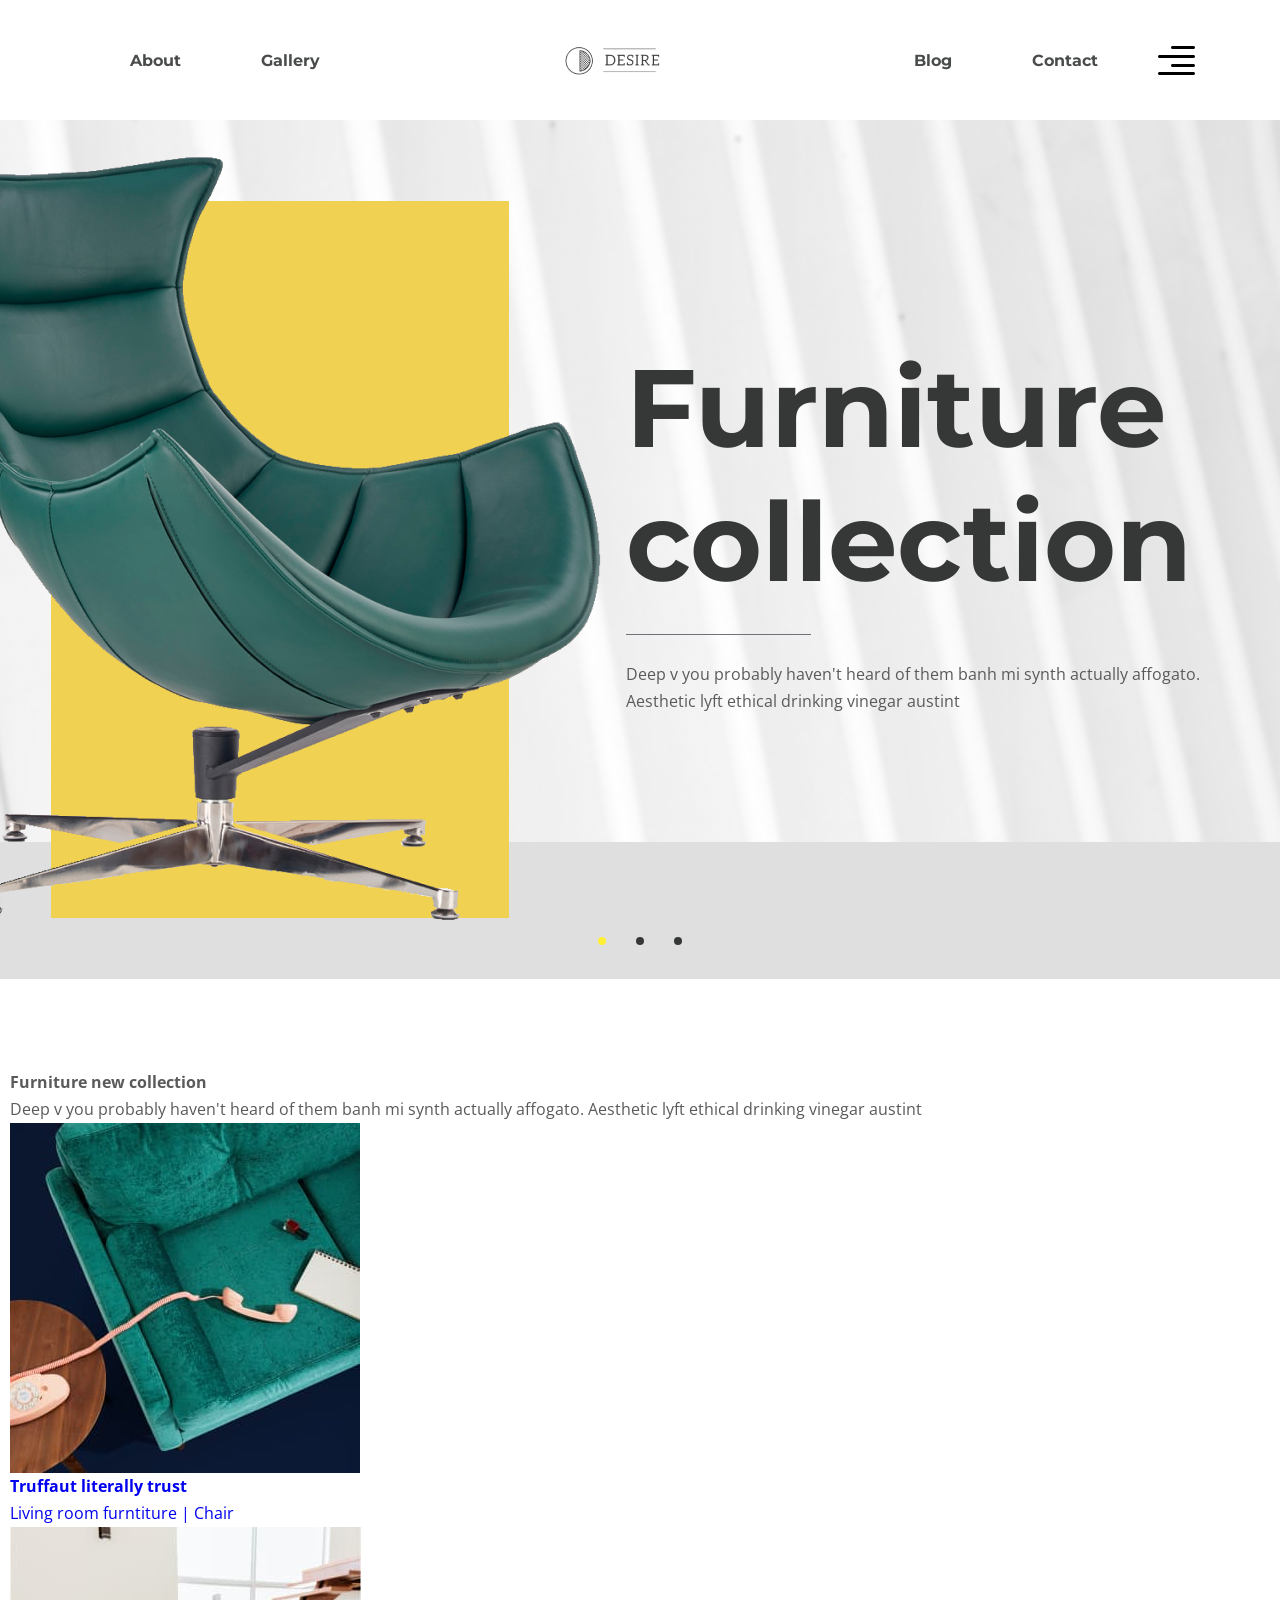
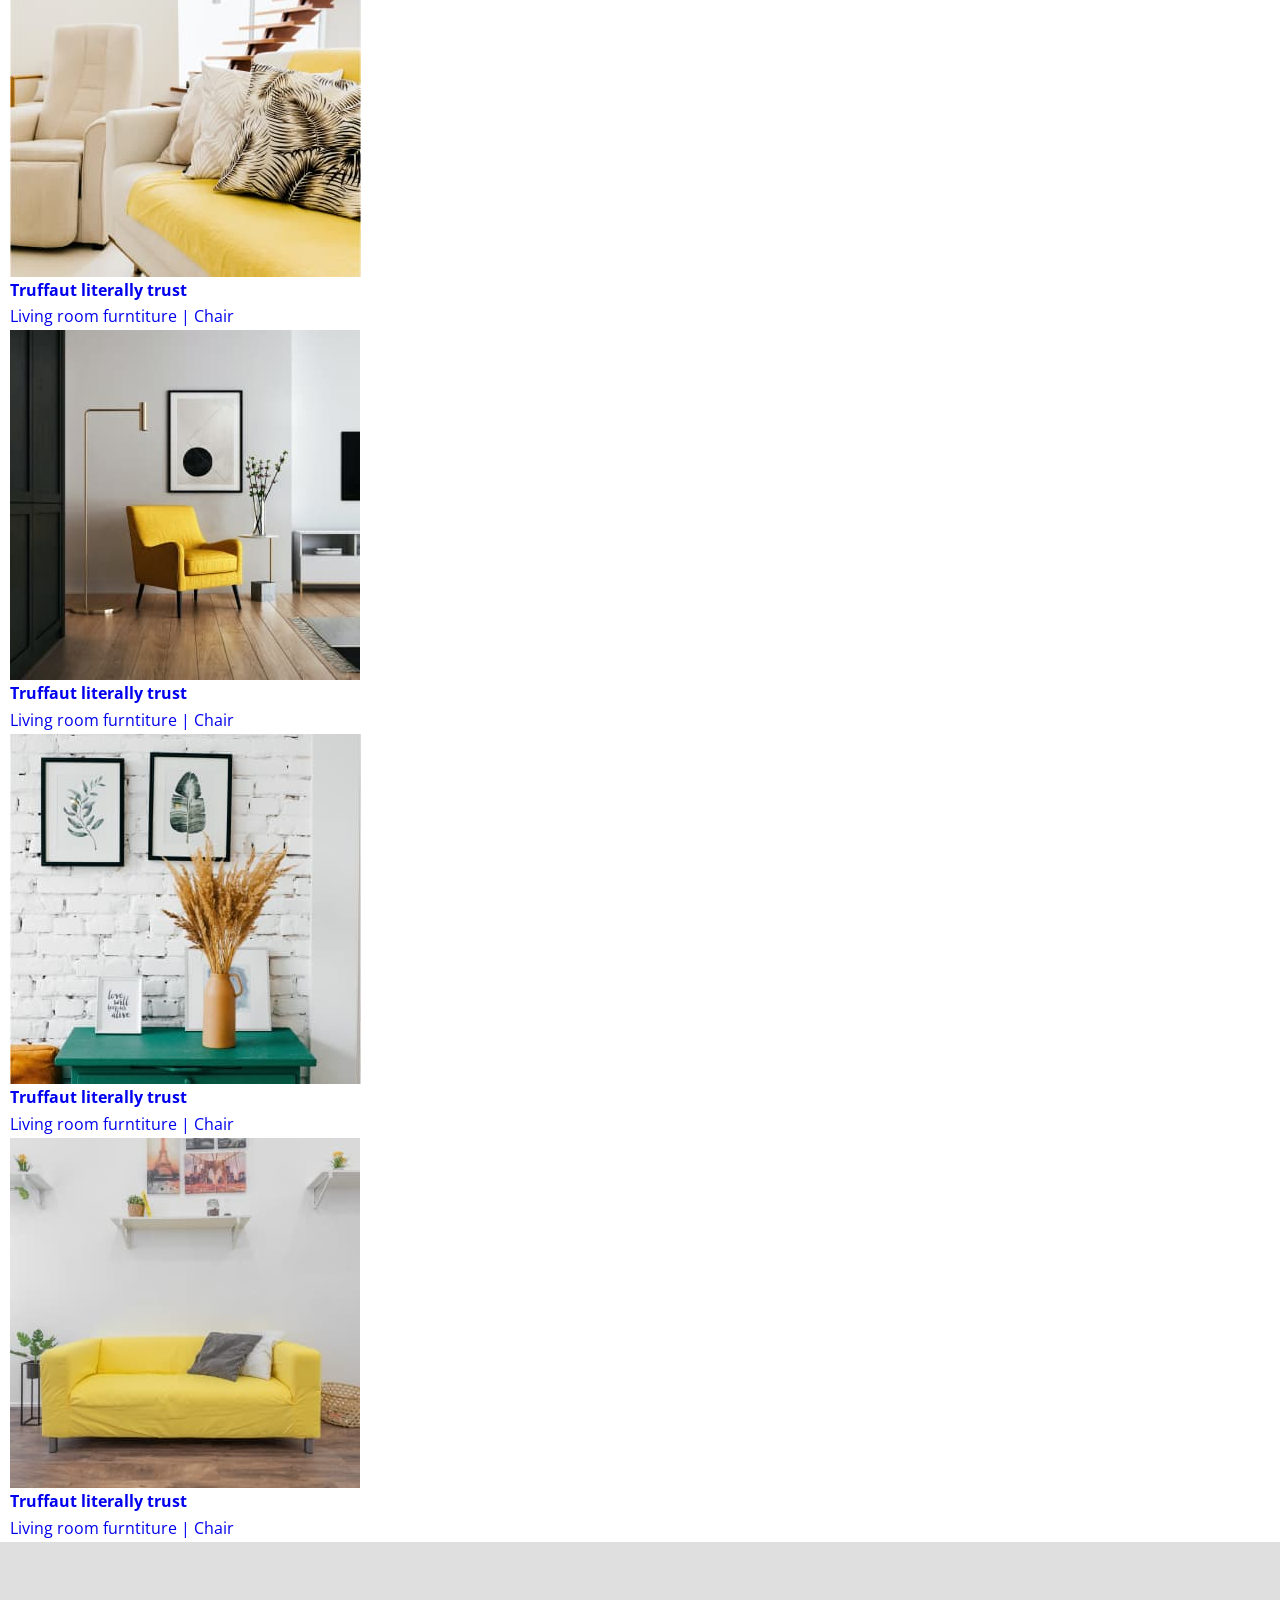
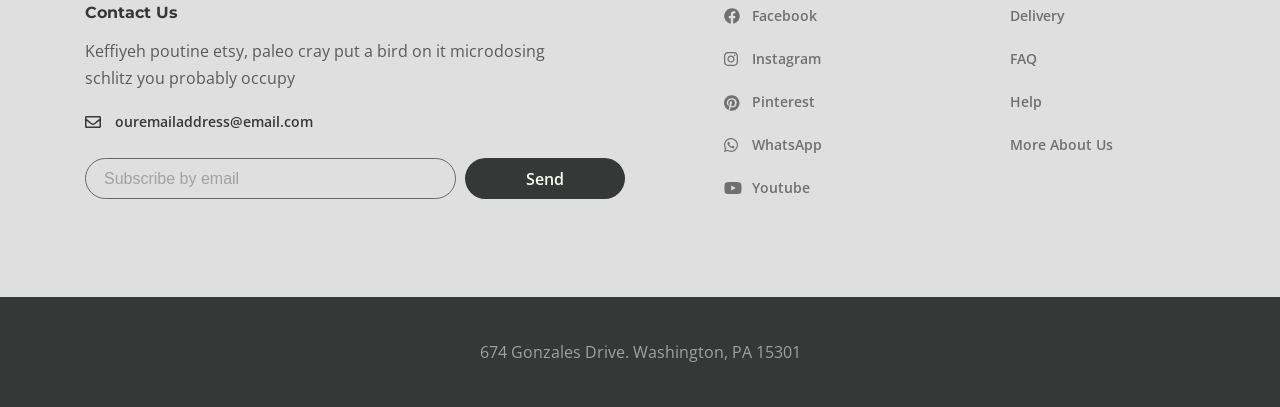
==== commit a8234ea2: "markup the section new collection" ====
--- a/app/index.html
+++ b/app/index.html
@@ -6,7 +6,8 @@
     <meta name="viewport" content="width=device-width, initial-scale=1.0">
     <title>Document</title>
 
-    <link href="https://fonts.googleapis.com/css2?family=Montserrat:wght@700&family=Open+Sans:wght@400;600&display=swap" 
+    <link
+      href="https://fonts.googleapis.com/css2?family=Montserrat:wght@700&family=Open+Sans:wght@400;600&display=swap"
       rel="stylesheet">
     <link rel="stylesheet" href="css/style.min.css">
   </head>
@@ -39,7 +40,8 @@
                 </li>
               </ul>
             </nav>
-            <button class="header__btn"><img src="images/icon_menu.svg" alt="open menu"></button>
+            <button class="header__btn"><img src="images/icon_menu.svg"
+                alt="open menu"></button>
             <div class="rightside-menu  rightside-menu--hide">
               <button class="rightside-menu__close">
                 <img src="images/close.svg" alt="close">
@@ -50,10 +52,13 @@
                 </a>
                 <h3 class="rightside-menu__title">Furniture for life</h3>
                 <p class="rightside-menu__text">
-                  Sustainable hot chicken skateboard, dreamcatcher meggings actually squid. 
-                  Slow-carb everyday carry +1 art party microdosing, put a bird on it brooklyn
+                  Sustainable hot chicken skateboard, dreamcatcher meggings
+                  actually squid.
+                  Slow-carb everyday carry +1 art party microdosing, put a bird
+                  on it brooklyn
                 </p>
-                <img class="rightside-menu__img" src="images/content/sideimg.jpg" alt="images">
+                <img class="rightside-menu__img"
+                  src="images/content/sideimg.jpg" alt="images">
               </div>
             </div>
           </div>
@@ -61,42 +66,101 @@
       </header>
       <main class="main">
         <section class="top">
-        
-            <div class="top__inner">
-              <div class="top__slider">
-                <div class="top__slider-item">
-                  <img class="top__slider-img" src="./images/content/slider.png" width="703" height="815" alt="images">
-                  <div class="top__slider-info">
-                    <h1 class="top__slider-title">Furniture collection</h1>
-                    <p class="top__slider-text">
-                      Deep v you probably haven't heard of them banh mi synth actually 
-                      affogato. Aesthetic lyft ethical drinking vinegar austint
-                    </p>
-                  </div>
-                </div>
-                <div class="top__slider-item">
-                  <img class="top__slider-img" src="./images/content/slider.png" max-width="703" max-height="815" alt="images">
-                  <div class="top__slider-info">
-                    <h1 class="top__slider-title">Furniture collection</h1>
-                    <p class="top__slider-text">
-                      Deep v you probably haven't heard of them banh mi synth actually 
-                      affogato. Aesthetic lyft ethical drinking vinegar austint
-                    </p>
-                  </div>
-                </div>
-                <div class="top__slider-item">
-                  <img class="top__slider-img" src="./images/content/slider.png" width="703" height="815" alt="images">
-                  <div class="top__slider-info">
-                    <h1 class="top__slider-title">Furniture collection</h1>
-                    <p class="top__slider-text">
-                      Deep v you probably haven't heard of them banh mi synth actually 
-                      affogato. Aesthetic lyft ethical drinking vinegar austint
-                    </p>
-                  </div>
-                </div>
-              </div>
-            </div>
-                </section>
+          <div class="top__inner">
+            <div class="top__slider">
+              <div class="top__slider-item">
+                <img class="top__slider-img" src="./images/content/slider.png"
+                  width="703" height="815" alt="images">
+                <div class="top__slider-info">
+                  <h1 class="top__slider-title">Furniture collection</h1>
+                  <p class="top__slider-text">
+                    Deep v you probably haven't heard of them banh mi synth
+                    actually
+                    affogato. Aesthetic lyft ethical drinking vinegar austint
+                  </p>
+                </div>
+              </div>
+              <div class="top__slider-item">
+                <img class="top__slider-img" src="./images/content/slider.png"
+                  max-width="703" max-height="815" alt="images">
+                <div class="top__slider-info">
+                  <h1 class="top__slider-title">Furniture collection</h1>
+                  <p class="top__slider-text">
+                    Deep v you probably haven't heard of them banh mi synth
+                    actually
+                    affogato. Aesthetic lyft ethical drinking vinegar austint
+                  </p>
+                </div>
+              </div>
+              <div class="top__slider-item">
+                <img class="top__slider-img" src="./images/content/slider.png"
+                  width="703" height="815" alt="images">
+                <div class="top__slider-info">
+                  <h1 class="top__slider-title">Furniture collection</h1>
+                  <p class="top__slider-text">
+                    Deep v you probably haven't heard of them banh mi synth
+                    actually
+                    affogato. Aesthetic lyft ethical drinking vinegar austint
+                  </p>
+                </div>
+              </div>
+            </div>
+          </div>
+        </section>
+
+        <section class="new-collection">
+          <div class="container-fluid">
+            <h3 class="new-collection__title">Furniture new collection</h3>
+            <p class="new-collection__text">
+              Deep v you probably haven't heard of them banh mi synth actually affogato. 
+              Aesthetic lyft ethical drinking vinegar austint
+            </p>
+            <div class="collection">
+              <!-- 1 -->
+              <a class="collection__item" href="#">
+                <img class="collection__img" src="./images/content/collection-1.jpg" alt="">
+                <div class="collection__info">
+                  <h4 class="collection__info-title">Truffaut literally trust</h4>
+                  <p class="collection__info-text">Living room furntiture | Chair</p>
+                </div>
+              </a>
+              <!-- 2 -->
+              <a class="collection__item" href="#">
+                <img class="collection__img" src="./images/content/collection-2.jpg" alt="">
+                <div class="collection__info">
+                  <h4 class="collection__info-title">Truffaut literally trust</h4>
+                  <p class="collection__info-text">Living room furntiture | Chair</p>
+                </div>
+              </a>
+              <!-- 3 -->
+              <a class="collection__item" href="#">
+                <img class="collection__img" src="./images/content/collection-3.jpg" alt="">
+                <div class="collection__info">
+                  <h4 class="collection__info-title">Truffaut literally trust</h4>
+                  <p class="collection__info-text">Living room furntiture | Chair</p>
+                </div>
+              </a>
+              <!-- 4 -->
+              <a class="collection__item" href="#">
+                <img class="collection__img" src="./images/content/collection-4.jpg" alt="">
+                <div class="collection__info">
+                  <h4 class="collection__info-title">Truffaut literally trust</h4>
+                  <p class="collection__info-text">Living room furntiture | Chair</p>
+                </div>
+              </a>
+              <!-- 5 -->
+              <a class="collection__item" href="#">
+                <img class="collection__img" src="./images/content/collection-5.jpg" alt="">
+                <div class="collection__info">
+                  <h4 class="collection__info-title">Truffaut literally trust</h4>
+                  <p class="collection__info-text">Living room furntiture | Chair</p>
+                </div>
+              </a>
+
+            </div>
+          </div>
+        </section>
+
       </main>
       <footer class="footer">
         <div class="footer__content">
@@ -120,15 +184,20 @@
               </div>
               <ul class="footer__social">
                 <li class="footer__social-item">
-                  <a class="footer__social-link footer__social-link--facebook" href="#">Facebook</a></li>
-                <li class="footer__social-item">
-                  <a class="footer__social-link footer__social-link--instagram" href="#">Instagram</a></li>
-                <li class="footer__social-item">
-                  <a class="footer__social-link footer__social-link--pinterest" href="#">Pinterest</a></li>
-                <li class="footer__social-item">
-                  <a class="footer__social-link footer__social-link--whatsapp" href="#">WhatsApp</a></li>
-                <li class="footer__social-item">
-                  <a class="footer__social-link footer__social-link--youtube" href="#">Youtube</a></li>
+                  <a class="footer__social-link footer__social-link--facebook"
+                    href="#">Facebook</a></li>
+                <li class="footer__social-item">
+                  <a class="footer__social-link footer__social-link--instagram"
+                    href="#">Instagram</a></li>
+                <li class="footer__social-item">
+                  <a class="footer__social-link footer__social-link--pinterest"
+                    href="#">Pinterest</a></li>
+                <li class="footer__social-item">
+                  <a class="footer__social-link footer__social-link--whatsapp"
+                    href="#">WhatsApp</a></li>
+                <li class="footer__social-item">
+                  <a class="footer__social-link footer__social-link--youtube"
+                    href="#">Youtube</a></li>
               </ul>
               <nav class="footer__menu">
                 <ul class="footer__menu-list">
--- a/app/css/style.min.css
+++ b/app/css/style.min.css
@@ -1 +1 @@
-.top__slider-title,.rightside-menu__title,.footer__info-title,.menu__list-link{font-family:"Montserrat",sans-serif;font-weight:700}html{-webkit-box-sizing:border-box;box-sizing:border-box}*,*::after,*::before{-webkit-box-sizing:inherit;box-sizing:inherit}ul[class],ol[class]{padding:0}body,h1,h2,h3,h4,h5,h6,p,ul,ol,li,figure,figcaption,blockquote,dl,dd{margin:0;font-size:inherit}ul[class]{list-style:none}img{max-width:100%;display:block}input,button,textarea,select{font:inherit}button{background-color:rgba(0,0,0,0);border:none;padding:0;cursor:pointer}a{text-decoration:none}.slick-slider{position:relative;display:block;-webkit-box-sizing:border-box;box-sizing:border-box;-webkit-touch-callout:none;-webkit-user-select:none;-moz-user-select:none;-ms-user-select:none;user-select:none;-ms-touch-action:pan-y;touch-action:pan-y;-webkit-tap-highlight-color:rgba(0,0,0,0)}.slick-list{position:relative;overflow:hidden;display:block;margin:0;padding:0}.slick-list:focus{outline:none}.slick-list.dragging{cursor:pointer;cursor:hand}.slick-slider .slick-track,.slick-slider .slick-list{-webkit-transform:translate3d(0, 0, 0);-ms-transform:translate3d(0, 0, 0);transform:translate3d(0, 0, 0)}.slick-track{position:relative;left:0;top:0;display:block;margin-left:auto;margin-right:auto}.slick-track:before,.slick-track:after{content:"";display:table}.slick-track:after{clear:both}.slick-loading .slick-track{visibility:hidden}.slick-slide{float:left;height:100%;min-height:1px;display:none}[dir=rtl] .slick-slide{float:right}.slick-slide img{display:block}.slick-slide.slick-loading img{display:none}.slick-slide.dragging img{pointer-events:none}.slick-initialized .slick-slide{display:block}.slick-loading .slick-slide{visibility:hidden}.slick-vertical .slick-slide{display:block;height:auto;border:1px solid rgba(0,0,0,0)}.slick-arrow.slick-hidden{display:none}html,body{height:100%}body{font-size:16px;line-height:1.68;font-weight:400;font-family:"Open Sans",sans-serif;color:#5a5a5a;overflow-x:hidden;min-width:320px}.wrapper{display:-webkit-box;display:-ms-flexbox;display:flex;-webkit-box-orient:vertical;-webkit-box-direction:normal;-ms-flex-direction:column;flex-direction:column;min-height:100%}.main{-webkit-box-flex:1;-ms-flex:1 0 auto;flex:1 0 auto}.footer{-webkit-box-flex:0;-ms-flex:0 0 auto;flex:0 0 auto}.container{max-width:1140px;margin:0 auto;padding:0 15px}.header__inner{display:-webkit-box;display:-ms-flexbox;display:flex;-webkit-box-pack:justify;-ms-flex-pack:justify;justify-content:space-between;-webkit-box-align:center;-ms-flex-align:center;align-items:center;height:120px;padding:45px 0}.logo{margin:0 auto}.header__btn{margin-left:25px}.menu{display:-webkit-box;display:-ms-flexbox;display:flex}.menu__list{padding-right:15px;display:-webkit-box;display:-ms-flexbox;display:flex;-webkit-box-pack:end;-ms-flex-pack:end;justify-content:end;-webkit-box-align:center;-ms-flex-align:center;align-items:center}.menu__list-item{padding-right:35px;padding-left:45px}.menu__list-link{color:rgba(54,56,56,.9);line-height:1.34}.footer__content{background-color:#dfdfdf;padding:60px 0 80px}.footer__inner{display:-webkit-box;display:-ms-flexbox;display:flex}.footer__info{width:540px}.footer__info-title{color:#363838;line-height:1.43;margin-bottom:14px}.footer__info-text{max-width:476px;margin-bottom:16px}.footer__info-email{font-size:14px;font-weight:600;line-height:2;color:#363838;display:inline-block;margin-bottom:22px;padding-left:30px;position:relative}.footer__info-email::before{content:"";background-image:url(../images/envelope.svg);position:absolute;left:0;top:8px;width:16px;height:12px}.footer__form{display:-webkit-box;display:-ms-flexbox;display:flex}.footer__form-input{padding:6px 10px 6px 18px;background-color:rgba(0,0,0,0);border:1px solid rgba(54,56,56,.7);border-radius:21px;width:100%;margin-right:9px}.footer__form-input::-webkit-input-placeholder{font-family:"Open-Sans",sans-serif;font-weight:400;font-size:16px;line-height:1.68;color:#a1a1a1}.footer__form-input::-moz-placeholder{font-family:"Open-Sans",sans-serif;font-weight:400;font-size:16px;line-height:1.68;color:#a1a1a1}.footer__form-input:-ms-input-placeholder{font-family:"Open-Sans",sans-serif;font-weight:400;font-size:16px;line-height:1.68;color:#a1a1a1}.footer__form-input::-ms-input-placeholder{font-family:"Open-Sans",sans-serif;font-weight:400;font-size:16px;line-height:1.68;color:#a1a1a1}.footer__form-input::placeholder{font-family:"Open-Sans",sans-serif;font-weight:400;font-size:16px;line-height:1.68;color:#a1a1a1}.footer__form-btn{background-color:#363838;min-width:160px;padding:6px 12px;border:none;border-radius:21px;color:ivory;font-weight:600;line-height:1.75}.footer__social{width:125px;margin-right:auto;margin-left:99px}.footer__social-link{padding-left:28px;position:relative}.footer__social-link::before{content:"";position:absolute;left:0;top:3px}.footer__social-link--facebook::before{background-image:url(../images/facebook.svg);width:16px;height:16px;top:2px}.footer__social-link--instagram::before{background-image:url(../images/instagram.svg);width:14px;height:15px}.footer__social-link--pinterest::before{background-image:url(../images/pinterest.svg);width:16px;height:16px}.footer__social-link--whatsapp::before{background-image:url(../images/whatsapp.svg);width:14px;height:14px}.footer__social-link--youtube::before{background-image:url(../images/youtube.svg);width:18px;height:12px;top:4px}.footer__social-item,.footer__menu-item{margin-bottom:15px;font-size:14px;font-weight:600;line-height:2}.footer__social-link,.footer__menu-link{color:#707070}.footer__menu{width:125px;margin-right:60px}.footer__copy{background-color:#363838;text-align:center;color:#a1a1a1;line-height:1.75;padding:41px 0}.rightside-menu{position:absolute;right:0;top:0;bottom:0;max-width:694px;width:100%;background-color:#fff;-webkit-box-shadow:-1px -5px 7px 0px #bbb;box-shadow:-1px -5px 7px 0px #bbb;padding-top:40px;z-index:1;-webkit-transition:all .8s;transition:all .8s}.rightside-menu.rightside-menu--hide{-webkit-transform:translateX(200%);-ms-transform:translateX(200%);transform:translateX(200%)}.rightside-menu__close{background-color:rgba(0,0,0,0);border:none;padding:0;margin-left:50px;margin-bottom:60px}.rightside-menu__content{text-align:center;max-width:485px;margin:0 auto}.rightside-menu__logo{display:inline-block;margin-bottom:40px}.rightside-menu__title{font-size:36px;line-height:1.41;color:#363838;position:relative;margin-bottom:17px;padding-bottom:10px}.rightside-menu__title::after{content:"";position:absolute;bottom:0;max-width:252px;margin:0 auto;left:0;right:0;background-color:#6d7278;height:1px}.rightside-menu__text{margin-bottom:75px}.rightside-menu__img{max-width:485px}.top__slider-item{display:-webkit-box !important;display:-ms-flexbox !important;display:flex !important;-webkit-box-pack:center;-ms-flex-pack:center;justify-content:center;-webkit-box-align:center;-ms-flex-align:center;align-items:center}.top__slider-img{margin-left:-9%;-o-object-fit:cover;object-fit:cover}.top__inner{background-color:#a1a1a1}.top__slider-info{max-width:635px;margin-left:19px}.top__slider-title{color:#363838;font-size:110px;line-height:normal;padding-bottom:26px;margin-bottom:26px;position:relative}.top__slider-title::after{content:"";position:absolute;bottom:0;left:0;width:185px;background-color:#6d7278;height:1px}.top__slider-text{max-width:585px}+.top__slider-title,.rightside-menu__title,.footer__info-title,.menu__list-link{font-family:"Montserrat",sans-serif;font-weight:700}html{-webkit-box-sizing:border-box;box-sizing:border-box}*,*::after,*::before{-webkit-box-sizing:inherit;box-sizing:inherit}ul[class],ol[class]{padding:0}body,h1,h2,h3,h4,h5,h6,p,ul,ol,li,figure,figcaption,blockquote,dl,dd{margin:0;font-size:inherit}ul[class]{list-style:none}img{max-width:100%;display:block}input,button,textarea,select{font:inherit}button{background-color:rgba(0,0,0,0);border:none;padding:0;cursor:pointer}a{text-decoration:none}.slick-slider{position:relative;display:block;-webkit-box-sizing:border-box;box-sizing:border-box;-webkit-touch-callout:none;-webkit-user-select:none;-moz-user-select:none;-ms-user-select:none;user-select:none;-ms-touch-action:pan-y;touch-action:pan-y;-webkit-tap-highlight-color:rgba(0,0,0,0)}.slick-list{position:relative;overflow:hidden;display:block;margin:0;padding:0}.slick-list:focus{outline:none}.slick-list.dragging{cursor:pointer;cursor:hand}.slick-slider .slick-track,.slick-slider .slick-list{-webkit-transform:translate3d(0, 0, 0);-ms-transform:translate3d(0, 0, 0);transform:translate3d(0, 0, 0)}.slick-track{position:relative;left:0;top:0;display:block;margin-left:auto;margin-right:auto}.slick-track:before,.slick-track:after{content:"";display:table}.slick-track:after{clear:both}.slick-loading .slick-track{visibility:hidden}.slick-slide{float:left;height:100%;min-height:1px;display:none}[dir=rtl] .slick-slide{float:right}.slick-slide img{display:block}.slick-slide.slick-loading img{display:none}.slick-slide.dragging img{pointer-events:none}.slick-initialized .slick-slide{display:block}.slick-loading .slick-slide{visibility:hidden}.slick-vertical .slick-slide{display:block;height:auto;border:1px solid rgba(0,0,0,0)}.slick-arrow.slick-hidden{display:none}html,body{height:100%}body{font-size:16px;line-height:1.68;font-weight:400;font-family:"Open Sans",sans-serif;color:#5a5a5a;overflow-x:hidden;min-width:320px}.wrapper{display:-webkit-box;display:-ms-flexbox;display:flex;-webkit-box-orient:vertical;-webkit-box-direction:normal;-ms-flex-direction:column;flex-direction:column;min-height:100%}.main{-webkit-box-flex:1;-ms-flex:1 0 auto;flex:1 0 auto}.footer{-webkit-box-flex:0;-ms-flex:0 0 auto;flex:0 0 auto}.container{max-width:1140px;margin:0 auto;padding:0 15px}.container-fluid{max-width:1920px;margin:0 auto;padding:0 10px}.slick-dots{display:-webkit-box;display:-ms-flexbox;display:flex;-webkit-box-pack:center;-ms-flex-pack:center;justify-content:center}.slick-dots li{padding:0 15px;line-height:0}.slick-dots button{background-color:#363838;border:none;width:8px;height:8px;border-radius:50%;padding:0;font-size:0}.slick-dots li.slick-active button{background-color:#ffef35}.header__inner{display:-webkit-box;display:-ms-flexbox;display:flex;-webkit-box-pack:justify;-ms-flex-pack:justify;justify-content:space-between;-webkit-box-align:center;-ms-flex-align:center;align-items:center;height:120px;padding:45px 0}.logo{margin:0 auto}.header__btn{margin-left:25px}.menu{display:-webkit-box;display:-ms-flexbox;display:flex}.menu__list{padding-right:15px;display:-webkit-box;display:-ms-flexbox;display:flex;-webkit-box-pack:end;-ms-flex-pack:end;justify-content:end;-webkit-box-align:center;-ms-flex-align:center;align-items:center}.menu__list-item{padding-right:35px;padding-left:45px}.menu__list-link{color:rgba(54,56,56,.9);line-height:1.34}.footer__content{background-color:#dfdfdf;padding:60px 0 80px}.footer__inner{display:-webkit-box;display:-ms-flexbox;display:flex}.footer__info{width:540px}.footer__info-title{color:#363838;line-height:1.43;margin-bottom:14px}.footer__info-text{max-width:476px;margin-bottom:16px}.footer__info-email{font-size:14px;font-weight:600;line-height:2;color:#363838;display:inline-block;margin-bottom:22px;padding-left:30px;position:relative}.footer__info-email::before{content:"";background-image:url(../images/envelope.svg);position:absolute;left:0;top:8px;width:16px;height:12px}.footer__form{display:-webkit-box;display:-ms-flexbox;display:flex}.footer__form-input{padding:6px 10px 6px 18px;background-color:rgba(0,0,0,0);border:1px solid rgba(54,56,56,.7);border-radius:21px;width:100%;margin-right:9px}.footer__form-input::-webkit-input-placeholder{font-family:"Open-Sans",sans-serif;font-weight:400;font-size:16px;line-height:1.68;color:#a1a1a1}.footer__form-input::-moz-placeholder{font-family:"Open-Sans",sans-serif;font-weight:400;font-size:16px;line-height:1.68;color:#a1a1a1}.footer__form-input:-ms-input-placeholder{font-family:"Open-Sans",sans-serif;font-weight:400;font-size:16px;line-height:1.68;color:#a1a1a1}.footer__form-input::-ms-input-placeholder{font-family:"Open-Sans",sans-serif;font-weight:400;font-size:16px;line-height:1.68;color:#a1a1a1}.footer__form-input::placeholder{font-family:"Open-Sans",sans-serif;font-weight:400;font-size:16px;line-height:1.68;color:#a1a1a1}.footer__form-btn{background-color:#363838;min-width:160px;padding:6px 12px;border:none;border-radius:21px;color:ivory;font-weight:600;line-height:1.75}.footer__social{width:125px;margin-right:auto;margin-left:99px}.footer__social-link{padding-left:28px;position:relative}.footer__social-link::before{content:"";position:absolute;left:0;top:3px}.footer__social-link--facebook::before{background-image:url(../images/facebook.svg);width:16px;height:16px;top:2px}.footer__social-link--instagram::before{background-image:url(../images/instagram.svg);width:14px;height:15px}.footer__social-link--pinterest::before{background-image:url(../images/pinterest.svg);width:16px;height:16px}.footer__social-link--whatsapp::before{background-image:url(../images/whatsapp.svg);width:14px;height:14px}.footer__social-link--youtube::before{background-image:url(../images/youtube.svg);width:18px;height:12px;top:4px}.footer__social-item,.footer__menu-item{margin-bottom:15px;font-size:14px;font-weight:600;line-height:2}.footer__social-link,.footer__menu-link{color:#707070}.footer__menu{width:125px;margin-right:60px}.footer__copy{background-color:#363838;text-align:center;color:#a1a1a1;line-height:1.75;padding:41px 0}.rightside-menu{position:absolute;right:0;top:0;bottom:0;max-width:694px;width:100%;background-color:#fff;-webkit-box-shadow:-1px -5px 7px 0px #bbb;box-shadow:-1px -5px 7px 0px #bbb;padding-top:40px;z-index:1;-webkit-transition:all .8s;transition:all .8s}.rightside-menu.rightside-menu--hide{-webkit-transform:translateX(200%);-ms-transform:translateX(200%);transform:translateX(200%)}.rightside-menu__close{background-color:rgba(0,0,0,0);border:none;padding:0;margin-left:50px;margin-bottom:60px}.rightside-menu__content{text-align:center;max-width:485px;margin:0 auto}.rightside-menu__logo{display:inline-block;margin-bottom:40px}.rightside-menu__title{font-size:36px;line-height:1.41;color:#363838;position:relative;margin-bottom:17px;padding-bottom:10px}.rightside-menu__title::after{content:"";position:absolute;bottom:0;max-width:252px;margin:0 auto;left:0;right:0;background-color:#6d7278;height:1px}.rightside-menu__text{margin-bottom:75px}.rightside-menu__img{max-width:485px}.top__inner{padding-bottom:137px;background-color:#dfdfdf}.top__slider{background-image:url(../images/bg-top.jpg);height:722px;width:100%}.top__slider-item{display:-webkit-box !important;display:-ms-flexbox !important;display:flex !important;-webkit-box-pack:center;-ms-flex-pack:center;justify-content:center;-webkit-box-align:center;-ms-flex-align:center;align-items:center}.top__slider-img{margin-left:-9%;-o-object-fit:cover;object-fit:cover}.top__slider-info{max-width:635px;margin-left:19px}.top__slider-title{color:#363838;font-size:110px;line-height:normal;padding-bottom:26px;margin-bottom:26px;position:relative}.top__slider-title::after{content:"";position:absolute;bottom:0;left:0;width:185px;background-color:#6d7278;height:1px}.top__slider-text{max-width:585px}.new-collection{padding-top:90px}
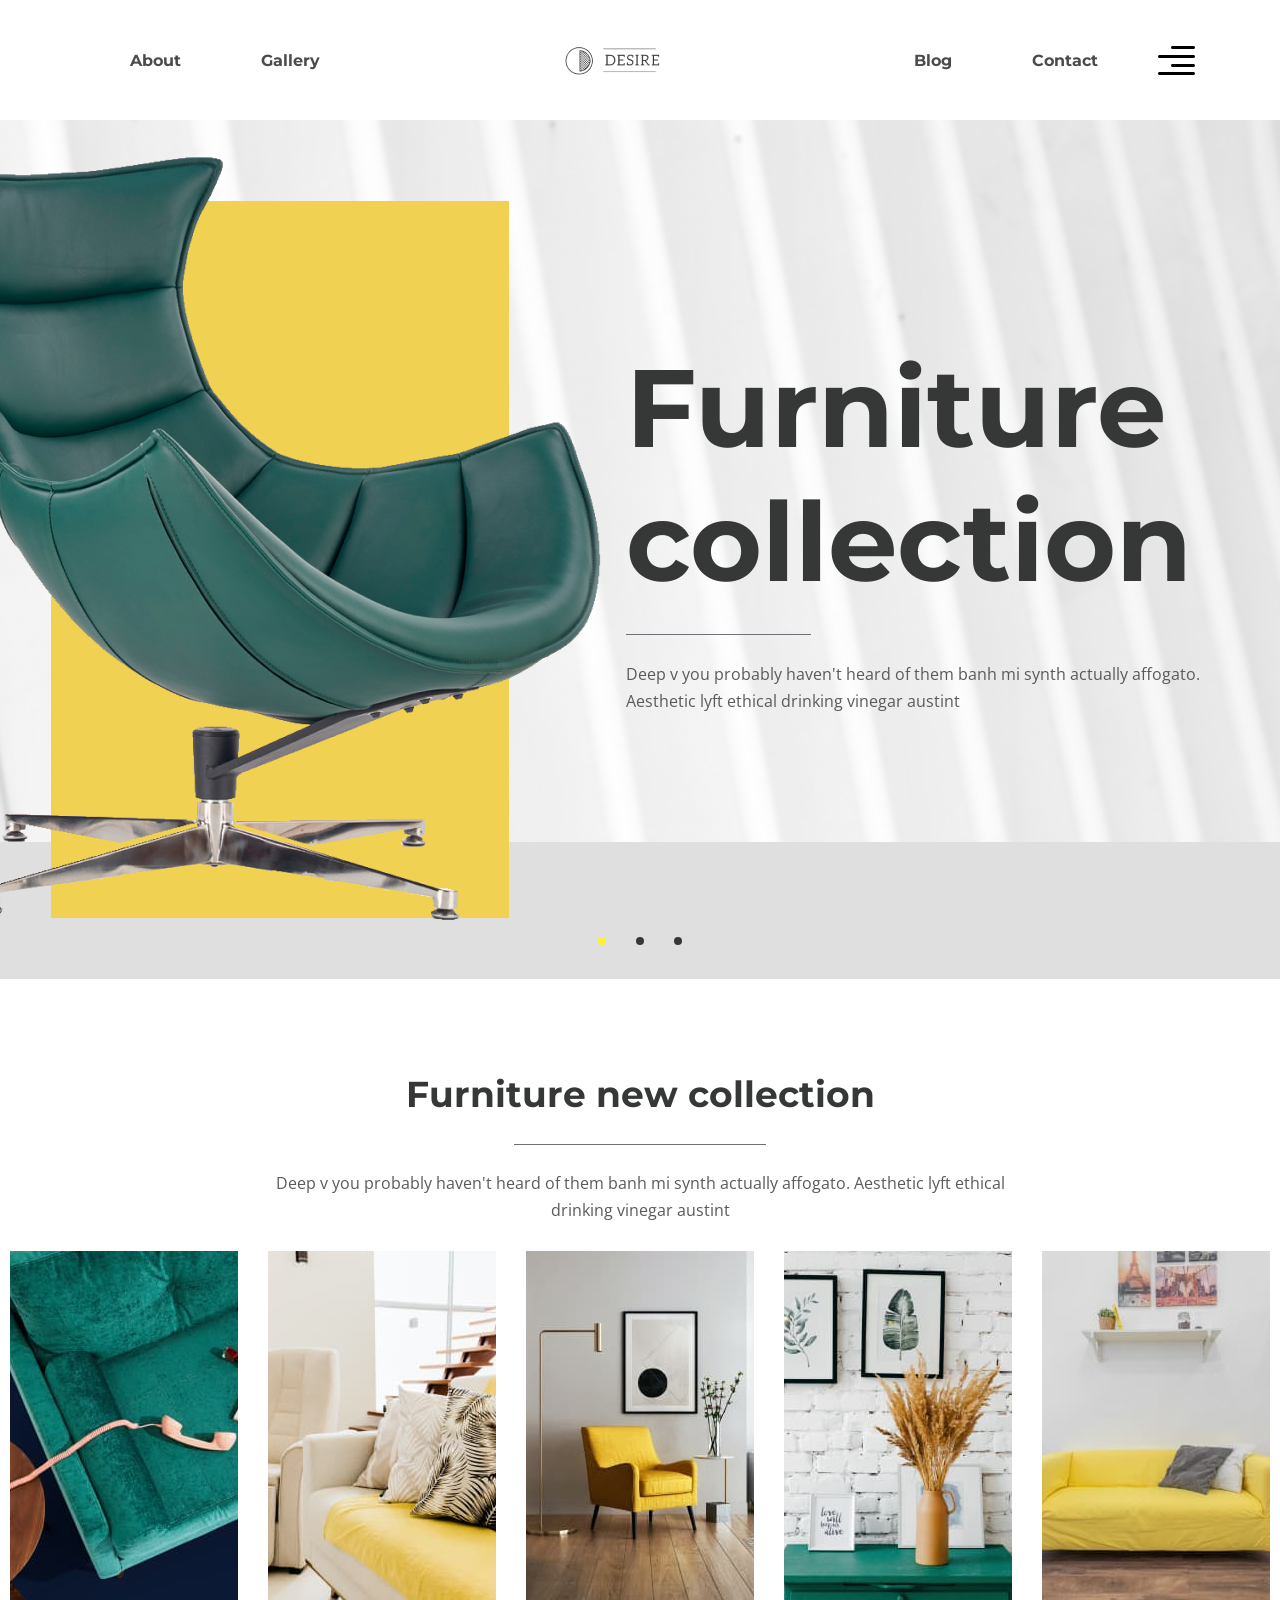
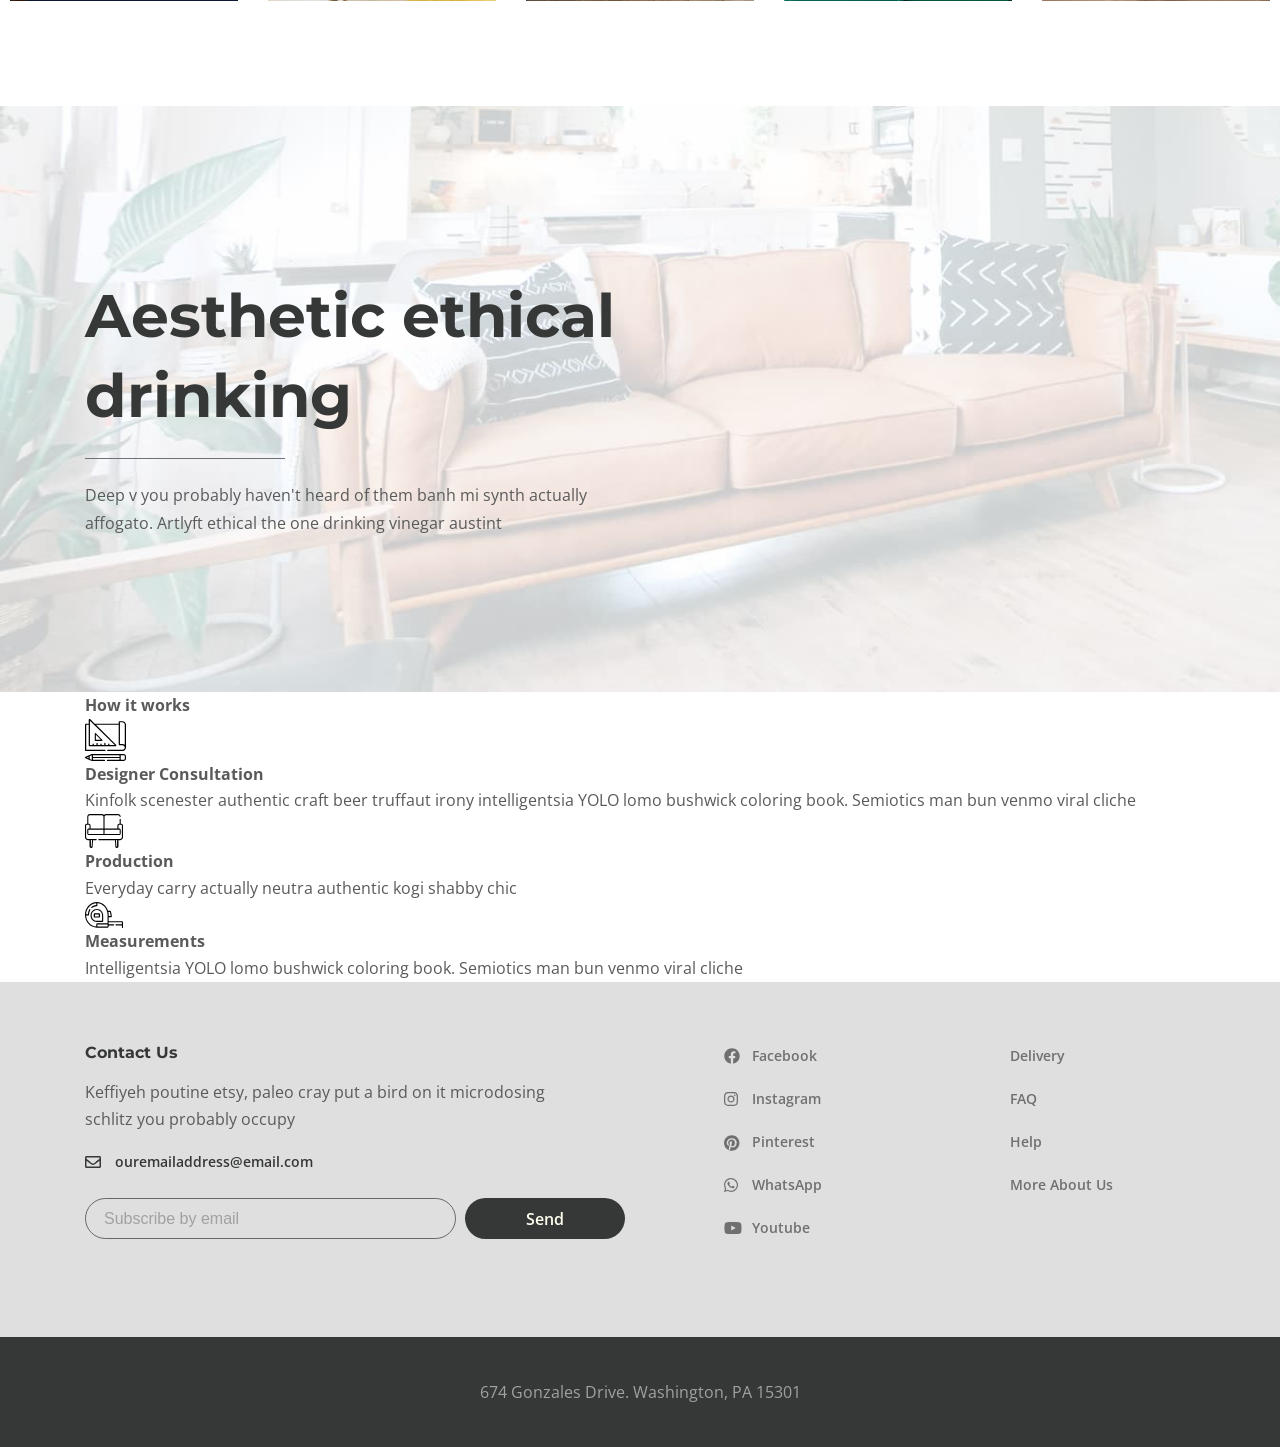
==== commit 458bf8ec: "work process section markup created" ====
--- a/app/index.html
+++ b/app/index.html
@@ -117,7 +117,7 @@
             </p>
             <div class="collection">
               <!-- 1 -->
-              <a class="collection__item" href="#">
+              <a class="collection__item" href="javascript:void(0)">
                 <img class="collection__img" src="./images/content/collection-1.jpg" alt="">
                 <div class="collection__info">
                   <h4 class="collection__info-title">Truffaut literally trust</h4>
@@ -125,7 +125,7 @@
                 </div>
               </a>
               <!-- 2 -->
-              <a class="collection__item" href="#">
+              <a class="collection__item" href="javascript:void(0)">
                 <img class="collection__img" src="./images/content/collection-2.jpg" alt="">
                 <div class="collection__info">
                   <h4 class="collection__info-title">Truffaut literally trust</h4>
@@ -133,7 +133,7 @@
                 </div>
               </a>
               <!-- 3 -->
-              <a class="collection__item" href="#">
+              <a class="collection__item" href="javascript:void(0)">
                 <img class="collection__img" src="./images/content/collection-3.jpg" alt="">
                 <div class="collection__info">
                   <h4 class="collection__info-title">Truffaut literally trust</h4>
@@ -141,7 +141,7 @@
                 </div>
               </a>
               <!-- 4 -->
-              <a class="collection__item" href="#">
+              <a class="collection__item" href="javascript:void(0)">
                 <img class="collection__img" src="./images/content/collection-4.jpg" alt="">
                 <div class="collection__info">
                   <h4 class="collection__info-title">Truffaut literally trust</h4>
@@ -149,7 +149,7 @@
                 </div>
               </a>
               <!-- 5 -->
-              <a class="collection__item" href="#">
+              <a class="collection__item" href="javascript:void(0)">
                 <img class="collection__img" src="./images/content/collection-5.jpg" alt="">
                 <div class="collection__info">
                   <h4 class="collection__info-title">Truffaut literally trust</h4>
@@ -157,6 +157,49 @@
                 </div>
               </a>
 
+            </div>
+          </div>
+        </section>
+
+        <section class="decor">
+          <div class="container">
+            <h2 class="decor__title">Aesthetic ethical drinking</h2>
+            <p class="decor__text">
+              Deep v you probably haven't heard of them banh mi synth actually affogato. 
+              Artlyft ethical the one drinking vinegar austint
+            </p>
+          </div>
+        </section>
+
+        <section class="work-process">
+          <div class="container">
+            <h3 class="work-process__title">How it works</h3>
+            <div class="work-process__inner">
+              <div class="work-process__top-box">
+                <div class="work-process__item">
+                  <img class="work-process__item-img" src="./images/graphic-tool.svg" alt="icon">
+                  <h4 class="work-process__item-title">Designer Consultation</h4>
+                  <p class="work-process__item-text">
+                    Kinfolk scenester authentic craft beer truffaut irony intelligentsia YOLO 
+                    lomo bushwick coloring book. Semiotics man bun venmo viral cliche
+                  </p>
+                </div>
+                <div class="work-process__item">
+                  <img class="work-process__item-img" src="./images/sofa.svg" alt="icon">
+                  <h4 class="work-process__item-title">Production</h4>
+                  <p class="work-process__item-text">
+                    Everyday carry actually neutra authentic kogi shabby chic
+                  </p>
+                </div>
+              </div>
+                        
+              <div class="work-process__item">
+                <img class="work-process__item-img" src="./images/measuring-tape.svg" alt="icon">
+                <h4 class="work-process__item-title">Measurements</h4>
+                <p class="work-process__item-text">
+                  Intelligentsia YOLO lomo bushwick coloring book. Semiotics man bun venmo viral cliche
+                </p>
+              </div>
             </div>
           </div>
         </section>
--- a/app/css/style.min.css
+++ b/app/css/style.min.css
@@ -1 +1 @@
-.top__slider-title,.rightside-menu__title,.footer__info-title,.menu__list-link{font-family:"Montserrat",sans-serif;font-weight:700}html{-webkit-box-sizing:border-box;box-sizing:border-box}*,*::after,*::before{-webkit-box-sizing:inherit;box-sizing:inherit}ul[class],ol[class]{padding:0}body,h1,h2,h3,h4,h5,h6,p,ul,ol,li,figure,figcaption,blockquote,dl,dd{margin:0;font-size:inherit}ul[class]{list-style:none}img{max-width:100%;display:block}input,button,textarea,select{font:inherit}button{background-color:rgba(0,0,0,0);border:none;padding:0;cursor:pointer}a{text-decoration:none}.slick-slider{position:relative;display:block;-webkit-box-sizing:border-box;box-sizing:border-box;-webkit-touch-callout:none;-webkit-user-select:none;-moz-user-select:none;-ms-user-select:none;user-select:none;-ms-touch-action:pan-y;touch-action:pan-y;-webkit-tap-highlight-color:rgba(0,0,0,0)}.slick-list{position:relative;overflow:hidden;display:block;margin:0;padding:0}.slick-list:focus{outline:none}.slick-list.dragging{cursor:pointer;cursor:hand}.slick-slider .slick-track,.slick-slider .slick-list{-webkit-transform:translate3d(0, 0, 0);-ms-transform:translate3d(0, 0, 0);transform:translate3d(0, 0, 0)}.slick-track{position:relative;left:0;top:0;display:block;margin-left:auto;margin-right:auto}.slick-track:before,.slick-track:after{content:"";display:table}.slick-track:after{clear:both}.slick-loading .slick-track{visibility:hidden}.slick-slide{float:left;height:100%;min-height:1px;display:none}[dir=rtl] .slick-slide{float:right}.slick-slide img{display:block}.slick-slide.slick-loading img{display:none}.slick-slide.dragging img{pointer-events:none}.slick-initialized .slick-slide{display:block}.slick-loading .slick-slide{visibility:hidden}.slick-vertical .slick-slide{display:block;height:auto;border:1px solid rgba(0,0,0,0)}.slick-arrow.slick-hidden{display:none}html,body{height:100%}body{font-size:16px;line-height:1.68;font-weight:400;font-family:"Open Sans",sans-serif;color:#5a5a5a;overflow-x:hidden;min-width:320px}.wrapper{display:-webkit-box;display:-ms-flexbox;display:flex;-webkit-box-orient:vertical;-webkit-box-direction:normal;-ms-flex-direction:column;flex-direction:column;min-height:100%}.main{-webkit-box-flex:1;-ms-flex:1 0 auto;flex:1 0 auto}.footer{-webkit-box-flex:0;-ms-flex:0 0 auto;flex:0 0 auto}.container{max-width:1140px;margin:0 auto;padding:0 15px}.container-fluid{max-width:1920px;margin:0 auto;padding:0 10px}.slick-dots{display:-webkit-box;display:-ms-flexbox;display:flex;-webkit-box-pack:center;-ms-flex-pack:center;justify-content:center}.slick-dots li{padding:0 15px;line-height:0}.slick-dots button{background-color:#363838;border:none;width:8px;height:8px;border-radius:50%;padding:0;font-size:0}.slick-dots li.slick-active button{background-color:#ffef35}.header__inner{display:-webkit-box;display:-ms-flexbox;display:flex;-webkit-box-pack:justify;-ms-flex-pack:justify;justify-content:space-between;-webkit-box-align:center;-ms-flex-align:center;align-items:center;height:120px;padding:45px 0}.logo{margin:0 auto}.header__btn{margin-left:25px}.menu{display:-webkit-box;display:-ms-flexbox;display:flex}.menu__list{padding-right:15px;display:-webkit-box;display:-ms-flexbox;display:flex;-webkit-box-pack:end;-ms-flex-pack:end;justify-content:end;-webkit-box-align:center;-ms-flex-align:center;align-items:center}.menu__list-item{padding-right:35px;padding-left:45px}.menu__list-link{color:rgba(54,56,56,.9);line-height:1.34}.footer__content{background-color:#dfdfdf;padding:60px 0 80px}.footer__inner{display:-webkit-box;display:-ms-flexbox;display:flex}.footer__info{width:540px}.footer__info-title{color:#363838;line-height:1.43;margin-bottom:14px}.footer__info-text{max-width:476px;margin-bottom:16px}.footer__info-email{font-size:14px;font-weight:600;line-height:2;color:#363838;display:inline-block;margin-bottom:22px;padding-left:30px;position:relative}.footer__info-email::before{content:"";background-image:url(../images/envelope.svg);position:absolute;left:0;top:8px;width:16px;height:12px}.footer__form{display:-webkit-box;display:-ms-flexbox;display:flex}.footer__form-input{padding:6px 10px 6px 18px;background-color:rgba(0,0,0,0);border:1px solid rgba(54,56,56,.7);border-radius:21px;width:100%;margin-right:9px}.footer__form-input::-webkit-input-placeholder{font-family:"Open-Sans",sans-serif;font-weight:400;font-size:16px;line-height:1.68;color:#a1a1a1}.footer__form-input::-moz-placeholder{font-family:"Open-Sans",sans-serif;font-weight:400;font-size:16px;line-height:1.68;color:#a1a1a1}.footer__form-input:-ms-input-placeholder{font-family:"Open-Sans",sans-serif;font-weight:400;font-size:16px;line-height:1.68;color:#a1a1a1}.footer__form-input::-ms-input-placeholder{font-family:"Open-Sans",sans-serif;font-weight:400;font-size:16px;line-height:1.68;color:#a1a1a1}.footer__form-input::placeholder{font-family:"Open-Sans",sans-serif;font-weight:400;font-size:16px;line-height:1.68;color:#a1a1a1}.footer__form-btn{background-color:#363838;min-width:160px;padding:6px 12px;border:none;border-radius:21px;color:ivory;font-weight:600;line-height:1.75}.footer__social{width:125px;margin-right:auto;margin-left:99px}.footer__social-link{padding-left:28px;position:relative}.footer__social-link::before{content:"";position:absolute;left:0;top:3px}.footer__social-link--facebook::before{background-image:url(../images/facebook.svg);width:16px;height:16px;top:2px}.footer__social-link--instagram::before{background-image:url(../images/instagram.svg);width:14px;height:15px}.footer__social-link--pinterest::before{background-image:url(../images/pinterest.svg);width:16px;height:16px}.footer__social-link--whatsapp::before{background-image:url(../images/whatsapp.svg);width:14px;height:14px}.footer__social-link--youtube::before{background-image:url(../images/youtube.svg);width:18px;height:12px;top:4px}.footer__social-item,.footer__menu-item{margin-bottom:15px;font-size:14px;font-weight:600;line-height:2}.footer__social-link,.footer__menu-link{color:#707070}.footer__menu{width:125px;margin-right:60px}.footer__copy{background-color:#363838;text-align:center;color:#a1a1a1;line-height:1.75;padding:41px 0}.rightside-menu{position:absolute;right:0;top:0;bottom:0;max-width:694px;width:100%;background-color:#fff;-webkit-box-shadow:-1px -5px 7px 0px #bbb;box-shadow:-1px -5px 7px 0px #bbb;padding-top:40px;z-index:1;-webkit-transition:all .8s;transition:all .8s}.rightside-menu.rightside-menu--hide{-webkit-transform:translateX(200%);-ms-transform:translateX(200%);transform:translateX(200%)}.rightside-menu__close{background-color:rgba(0,0,0,0);border:none;padding:0;margin-left:50px;margin-bottom:60px}.rightside-menu__content{text-align:center;max-width:485px;margin:0 auto}.rightside-menu__logo{display:inline-block;margin-bottom:40px}.rightside-menu__title{font-size:36px;line-height:1.41;color:#363838;position:relative;margin-bottom:17px;padding-bottom:10px}.rightside-menu__title::after{content:"";position:absolute;bottom:0;max-width:252px;margin:0 auto;left:0;right:0;background-color:#6d7278;height:1px}.rightside-menu__text{margin-bottom:75px}.rightside-menu__img{max-width:485px}.top__inner{padding-bottom:137px;background-color:#dfdfdf}.top__slider{background-image:url(../images/bg-top.jpg);height:722px;width:100%}.top__slider-item{display:-webkit-box !important;display:-ms-flexbox !important;display:flex !important;-webkit-box-pack:center;-ms-flex-pack:center;justify-content:center;-webkit-box-align:center;-ms-flex-align:center;align-items:center}.top__slider-img{margin-left:-9%;-o-object-fit:cover;object-fit:cover}.top__slider-info{max-width:635px;margin-left:19px}.top__slider-title{color:#363838;font-size:110px;line-height:normal;padding-bottom:26px;margin-bottom:26px;position:relative}.top__slider-title::after{content:"";position:absolute;bottom:0;left:0;width:185px;background-color:#6d7278;height:1px}.top__slider-text{max-width:585px}.new-collection{padding-top:90px}+.decor__title,.collection__info-title,.new-collection__title,.top__slider-title,.rightside-menu__title,.footer__info-title,.menu__list-link{font-family:"Montserrat",sans-serif;font-weight:700}html{-webkit-box-sizing:border-box;box-sizing:border-box}*,*::after,*::before{-webkit-box-sizing:inherit;box-sizing:inherit}ul[class],ol[class]{padding:0}body,h1,h2,h3,h4,h5,h6,p,ul,ol,li,figure,figcaption,blockquote,dl,dd{margin:0;font-size:inherit}ul[class]{list-style:none}img{max-width:100%;display:block}input,button,textarea,select{font:inherit}button{background-color:rgba(0,0,0,0);border:none;padding:0;cursor:pointer}a{text-decoration:none}.slick-slider{position:relative;display:block;-webkit-box-sizing:border-box;box-sizing:border-box;-webkit-touch-callout:none;-webkit-user-select:none;-moz-user-select:none;-ms-user-select:none;user-select:none;-ms-touch-action:pan-y;touch-action:pan-y;-webkit-tap-highlight-color:rgba(0,0,0,0)}.slick-list{position:relative;overflow:hidden;display:block;margin:0;padding:0}.slick-list:focus{outline:none}.slick-list.dragging{cursor:pointer;cursor:hand}.slick-slider .slick-track,.slick-slider .slick-list{-webkit-transform:translate3d(0, 0, 0);-ms-transform:translate3d(0, 0, 0);transform:translate3d(0, 0, 0)}.slick-track{position:relative;left:0;top:0;display:block;margin-left:auto;margin-right:auto}.slick-track:before,.slick-track:after{content:"";display:table}.slick-track:after{clear:both}.slick-loading .slick-track{visibility:hidden}.slick-slide{float:left;height:100%;min-height:1px;display:none}[dir=rtl] .slick-slide{float:right}.slick-slide img{display:block}.slick-slide.slick-loading img{display:none}.slick-slide.dragging img{pointer-events:none}.slick-initialized .slick-slide{display:block}.slick-loading .slick-slide{visibility:hidden}.slick-vertical .slick-slide{display:block;height:auto;border:1px solid rgba(0,0,0,0)}.slick-arrow.slick-hidden{display:none}html,body{height:100%}body{font-size:16px;line-height:1.68;font-weight:400;font-family:"Open Sans",sans-serif;color:#5a5a5a;overflow-x:hidden;min-width:320px}.wrapper{display:-webkit-box;display:-ms-flexbox;display:flex;-webkit-box-orient:vertical;-webkit-box-direction:normal;-ms-flex-direction:column;flex-direction:column;min-height:100%}.main{-webkit-box-flex:1;-ms-flex:1 0 auto;flex:1 0 auto}.footer{-webkit-box-flex:0;-ms-flex:0 0 auto;flex:0 0 auto}.container{max-width:1140px;margin:0 auto;padding:0 15px}.container-fluid{max-width:1920px;margin:0 auto;padding:0 10px}.slick-dots{display:-webkit-box;display:-ms-flexbox;display:flex;-webkit-box-pack:center;-ms-flex-pack:center;justify-content:center}.slick-dots li{padding:0 15px;line-height:0}.slick-dots button{background-color:#363838;border:none;width:8px;height:8px;border-radius:50%;padding:0;font-size:0}.slick-dots li.slick-active button{background-color:#ffef35}.header__inner{display:-webkit-box;display:-ms-flexbox;display:flex;-webkit-box-pack:justify;-ms-flex-pack:justify;justify-content:space-between;-webkit-box-align:center;-ms-flex-align:center;align-items:center;height:120px;padding:45px 0}.logo{margin:0 auto}.header__btn{margin-left:25px}.menu{display:-webkit-box;display:-ms-flexbox;display:flex}.menu__list{padding-right:15px;display:-webkit-box;display:-ms-flexbox;display:flex;-webkit-box-pack:end;-ms-flex-pack:end;justify-content:end;-webkit-box-align:center;-ms-flex-align:center;align-items:center}.menu__list-item{padding-right:35px;padding-left:45px}.menu__list-link{color:rgba(54,56,56,.9);line-height:1.34}.footer__content{background-color:#dfdfdf;padding:60px 0 80px}.footer__inner{display:-webkit-box;display:-ms-flexbox;display:flex}.footer__info{width:540px}.footer__info-title{color:#363838;line-height:1.43;margin-bottom:14px}.footer__info-text{max-width:476px;margin-bottom:16px}.footer__info-email{font-size:14px;font-weight:600;line-height:2;color:#363838;display:inline-block;margin-bottom:22px;padding-left:30px;position:relative}.footer__info-email::before{content:"";background-image:url(../images/envelope.svg);position:absolute;left:0;top:8px;width:16px;height:12px}.footer__form{display:-webkit-box;display:-ms-flexbox;display:flex}.footer__form-input{padding:6px 10px 6px 18px;background-color:rgba(0,0,0,0);border:1px solid rgba(54,56,56,.7);border-radius:21px;width:100%;margin-right:9px}.footer__form-input::-webkit-input-placeholder{font-family:"Open-Sans",sans-serif;font-weight:400;font-size:16px;line-height:1.68;color:#a1a1a1}.footer__form-input::-moz-placeholder{font-family:"Open-Sans",sans-serif;font-weight:400;font-size:16px;line-height:1.68;color:#a1a1a1}.footer__form-input:-ms-input-placeholder{font-family:"Open-Sans",sans-serif;font-weight:400;font-size:16px;line-height:1.68;color:#a1a1a1}.footer__form-input::-ms-input-placeholder{font-family:"Open-Sans",sans-serif;font-weight:400;font-size:16px;line-height:1.68;color:#a1a1a1}.footer__form-input::placeholder{font-family:"Open-Sans",sans-serif;font-weight:400;font-size:16px;line-height:1.68;color:#a1a1a1}.footer__form-btn{background-color:#363838;min-width:160px;padding:6px 12px;border:none;border-radius:21px;color:ivory;font-weight:600;line-height:1.75}.footer__social{width:125px;margin-right:auto;margin-left:99px}.footer__social-link{padding-left:28px;position:relative}.footer__social-link::before{content:"";position:absolute;left:0;top:3px}.footer__social-link--facebook::before{background-image:url(../images/facebook.svg);width:16px;height:16px;top:2px}.footer__social-link--instagram::before{background-image:url(../images/instagram.svg);width:14px;height:15px}.footer__social-link--pinterest::before{background-image:url(../images/pinterest.svg);width:16px;height:16px}.footer__social-link--whatsapp::before{background-image:url(../images/whatsapp.svg);width:14px;height:14px}.footer__social-link--youtube::before{background-image:url(../images/youtube.svg);width:18px;height:12px;top:4px}.footer__social-item,.footer__menu-item{margin-bottom:15px;font-size:14px;font-weight:600;line-height:2}.footer__social-link,.footer__menu-link{color:#707070}.footer__menu{width:125px;margin-right:60px}.footer__copy{background-color:#363838;text-align:center;color:#a1a1a1;line-height:1.75;padding:41px 0}.rightside-menu{position:absolute;right:0;top:0;bottom:0;max-width:694px;width:100%;background-color:#fff;-webkit-box-shadow:-1px -5px 7px 0px #bbb;box-shadow:-1px -5px 7px 0px #bbb;padding-top:40px;z-index:1;-webkit-transition:all .8s;transition:all .8s}.rightside-menu.rightside-menu--hide{-webkit-transform:translateX(200%);-ms-transform:translateX(200%);transform:translateX(200%)}.rightside-menu__close{background-color:rgba(0,0,0,0);border:none;padding:0;margin-left:50px;margin-bottom:60px}.rightside-menu__content{text-align:center;max-width:485px;margin:0 auto}.rightside-menu__logo{display:inline-block;margin-bottom:40px}.rightside-menu__title{font-size:36px;line-height:1.41;color:#363838;position:relative;margin-bottom:17px;padding-bottom:10px}.rightside-menu__title::after{content:"";position:absolute;bottom:0;max-width:252px;margin:0 auto;left:0;right:0;background-color:#6d7278;height:1px}.rightside-menu__text{margin-bottom:75px}.rightside-menu__img{max-width:485px}.top__inner{padding-bottom:137px;background-color:#dfdfdf}.top__slider{background-image:url(../images/bg-top.jpg);height:722px;width:100%}.top__slider-item{display:-webkit-box !important;display:-ms-flexbox !important;display:flex !important;-webkit-box-pack:center;-ms-flex-pack:center;justify-content:center;-webkit-box-align:center;-ms-flex-align:center;align-items:center}.top__slider-img{margin-left:-9%;-o-object-fit:cover;object-fit:cover}.top__slider-info{max-width:635px;margin-left:19px}.top__slider-title{color:#363838;font-size:110px;line-height:normal;padding-bottom:26px;margin-bottom:26px;position:relative}.top__slider-title::after{content:"";position:absolute;bottom:0;left:0;width:185px;background-color:#6d7278;height:1px}.top__slider-text{max-width:585px}.new-collection{padding:90px 0 105px;text-align:center}.new-collection__title{position:relative;color:#363838;font-size:36px;line-height:1.42;padding-bottom:25px;margin-bottom:25px}.new-collection__title::after{content:"";position:absolute;bottom:0;max-width:252px;margin:0 auto;left:0;right:0;background-color:#6d7278;height:1px}.new-collection__text{max-width:730px;margin:0 auto 27px}.collection{display:-ms-grid;display:grid;-ms-grid-columns:(1fr)[5];grid-template-columns:repeat(5, 1fr);grid-gap:30px}.collection__item{position:relative;color:inherit}.collection__item:hover .collection__info{opacity:1}.collection__img{min-height:350px;-o-object-fit:cover;object-fit:cover}.collection__info{position:absolute;top:0;right:0;left:0;bottom:0;background-color:rgba(255,255,255,.7);padding:10px;display:-webkit-box;display:-ms-flexbox;display:flex;-webkit-box-orient:vertical;-webkit-box-direction:normal;-ms-flex-direction:column;flex-direction:column;-webkit-box-align:center;-ms-flex-align:center;align-items:center;-webkit-box-pack:center;-ms-flex-pack:center;justify-content:center;opacity:0;-webkit-transition:all .5s;transition:all .5s}.collection__info-title{position:relative;color:#363838;font-size:20px;line-height:normal;padding-bottom:19px;margin-bottom:19px}.collection__info-title::after{content:"";position:absolute;bottom:0;max-width:90%;margin:0 auto;left:0;right:0;background-color:#6d7278;height:1px}.collection__info-text{color:#707070;font-size:14px;line-height:2;font-weight:600}.decor{padding:170px 0 155px;background-image:url("../images/bg-decor.jpg");background-repeat:no-repeat;background-size:cover}.decor__title{max-width:530px;position:relative;color:#363838;font-size:60px;line-height:1.34;padding-bottom:22px;margin-bottom:22px}.decor__title::after{content:"";position:absolute;bottom:0;max-width:200px;left:0;right:0;background-color:#6d7278;height:1px}.decor__text{max-width:540px;line-height:1.75}
